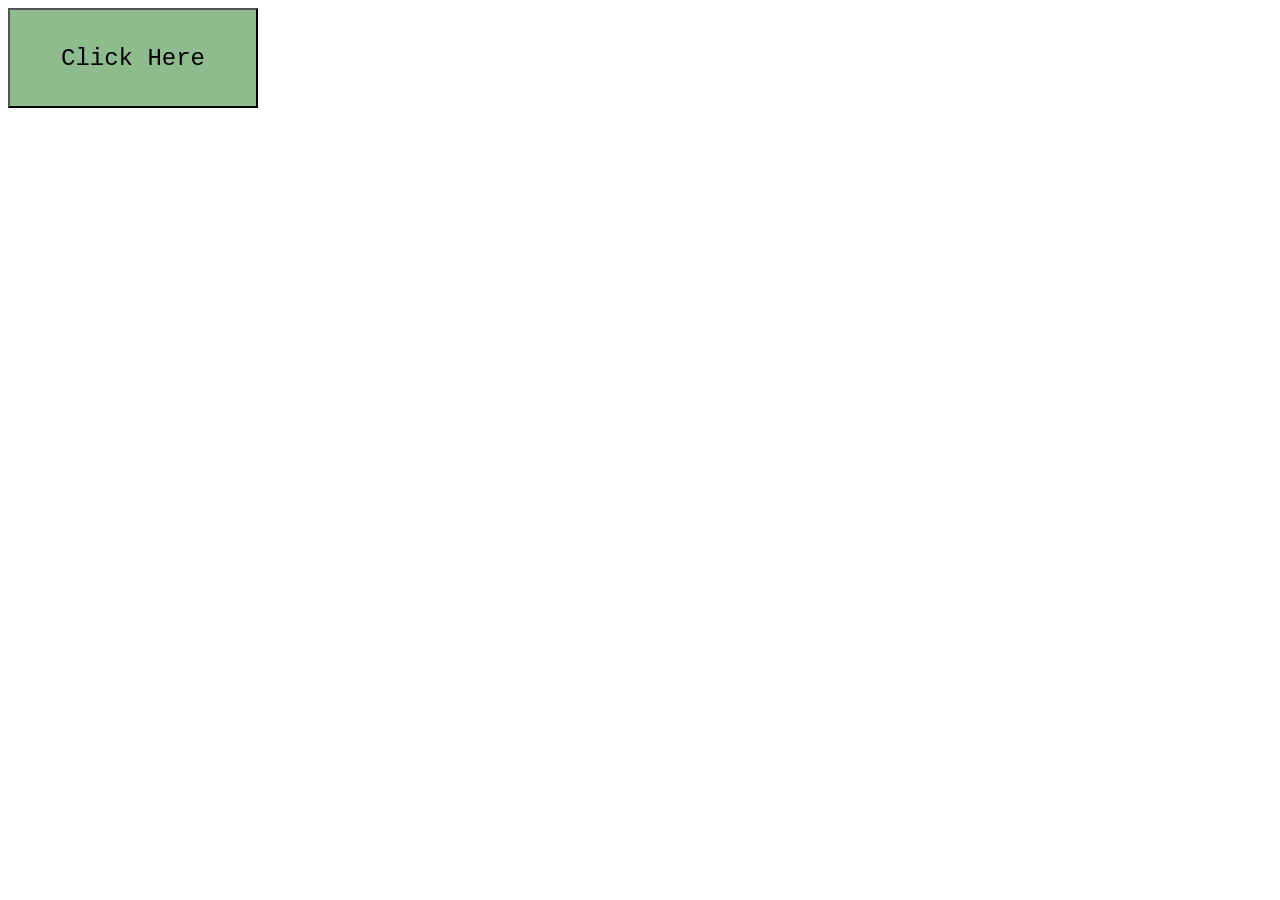
==== index.html @ 8b76b132 "Created index.html" ====
<!DOCTYPE html>
<html lang="en">
  <head>
    <title>Hover</title>
    <style>
        button {
            width: 250px;
            height: 100px;
            background-color: darkseagreen;
            font-family: 'Courier New', Courier, monospace;
            font-size: 24px
        }
        button:hover {
            background-color: chartreuse;
        }
    </style>
  </head>
  <body>
      <button>Click Here</button>
  </body>
</html>
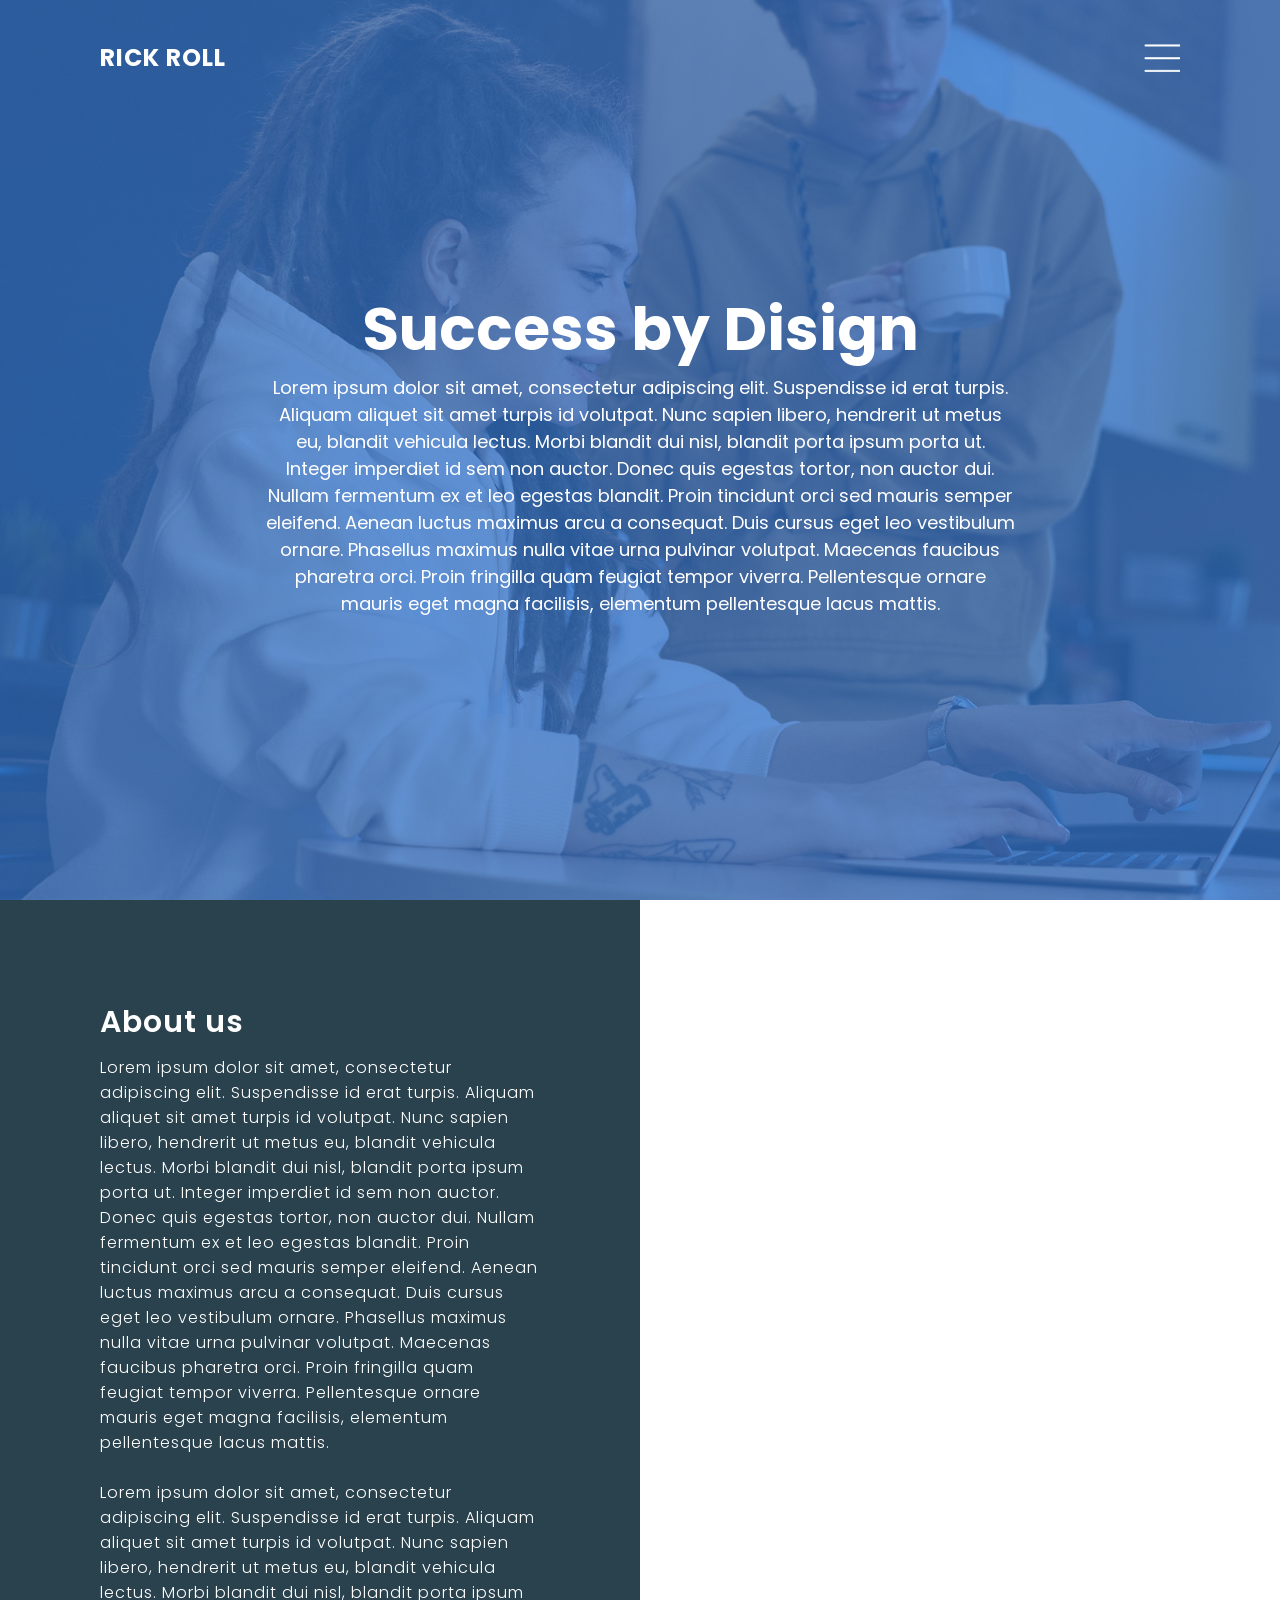
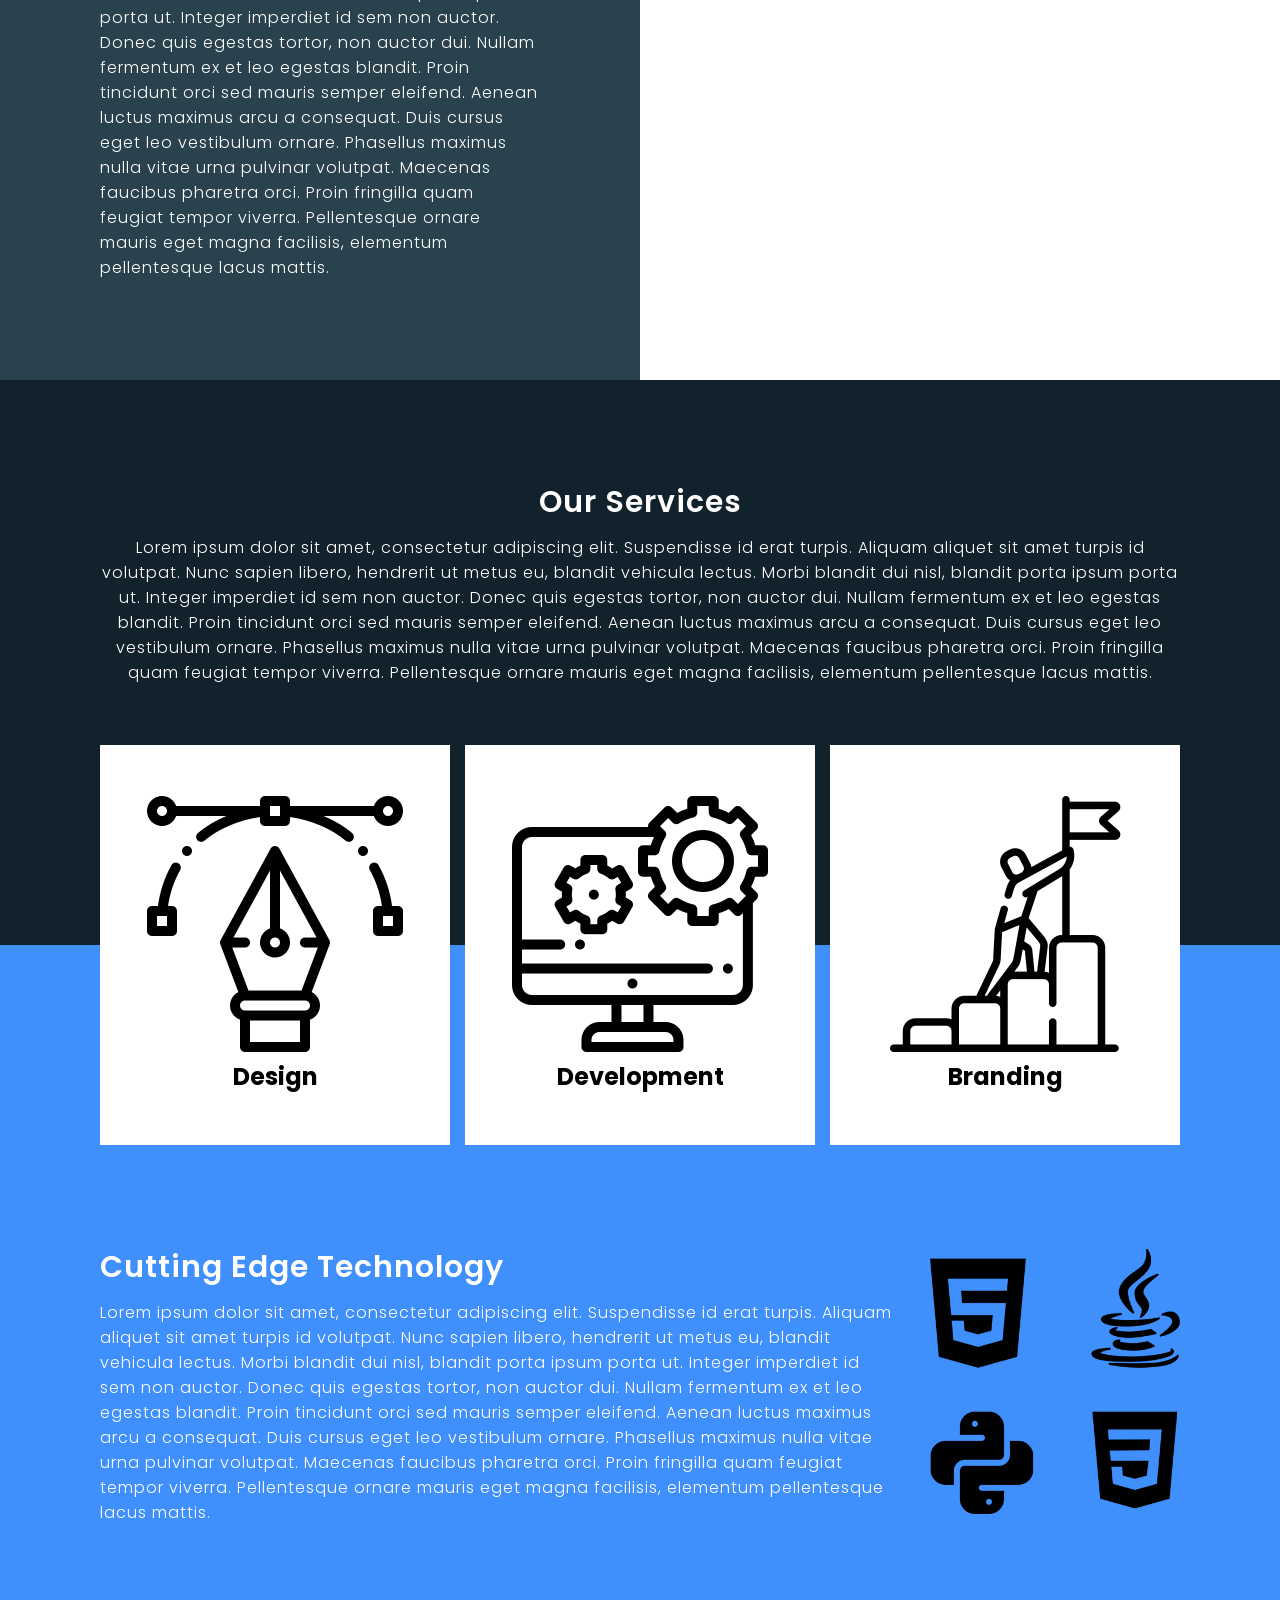
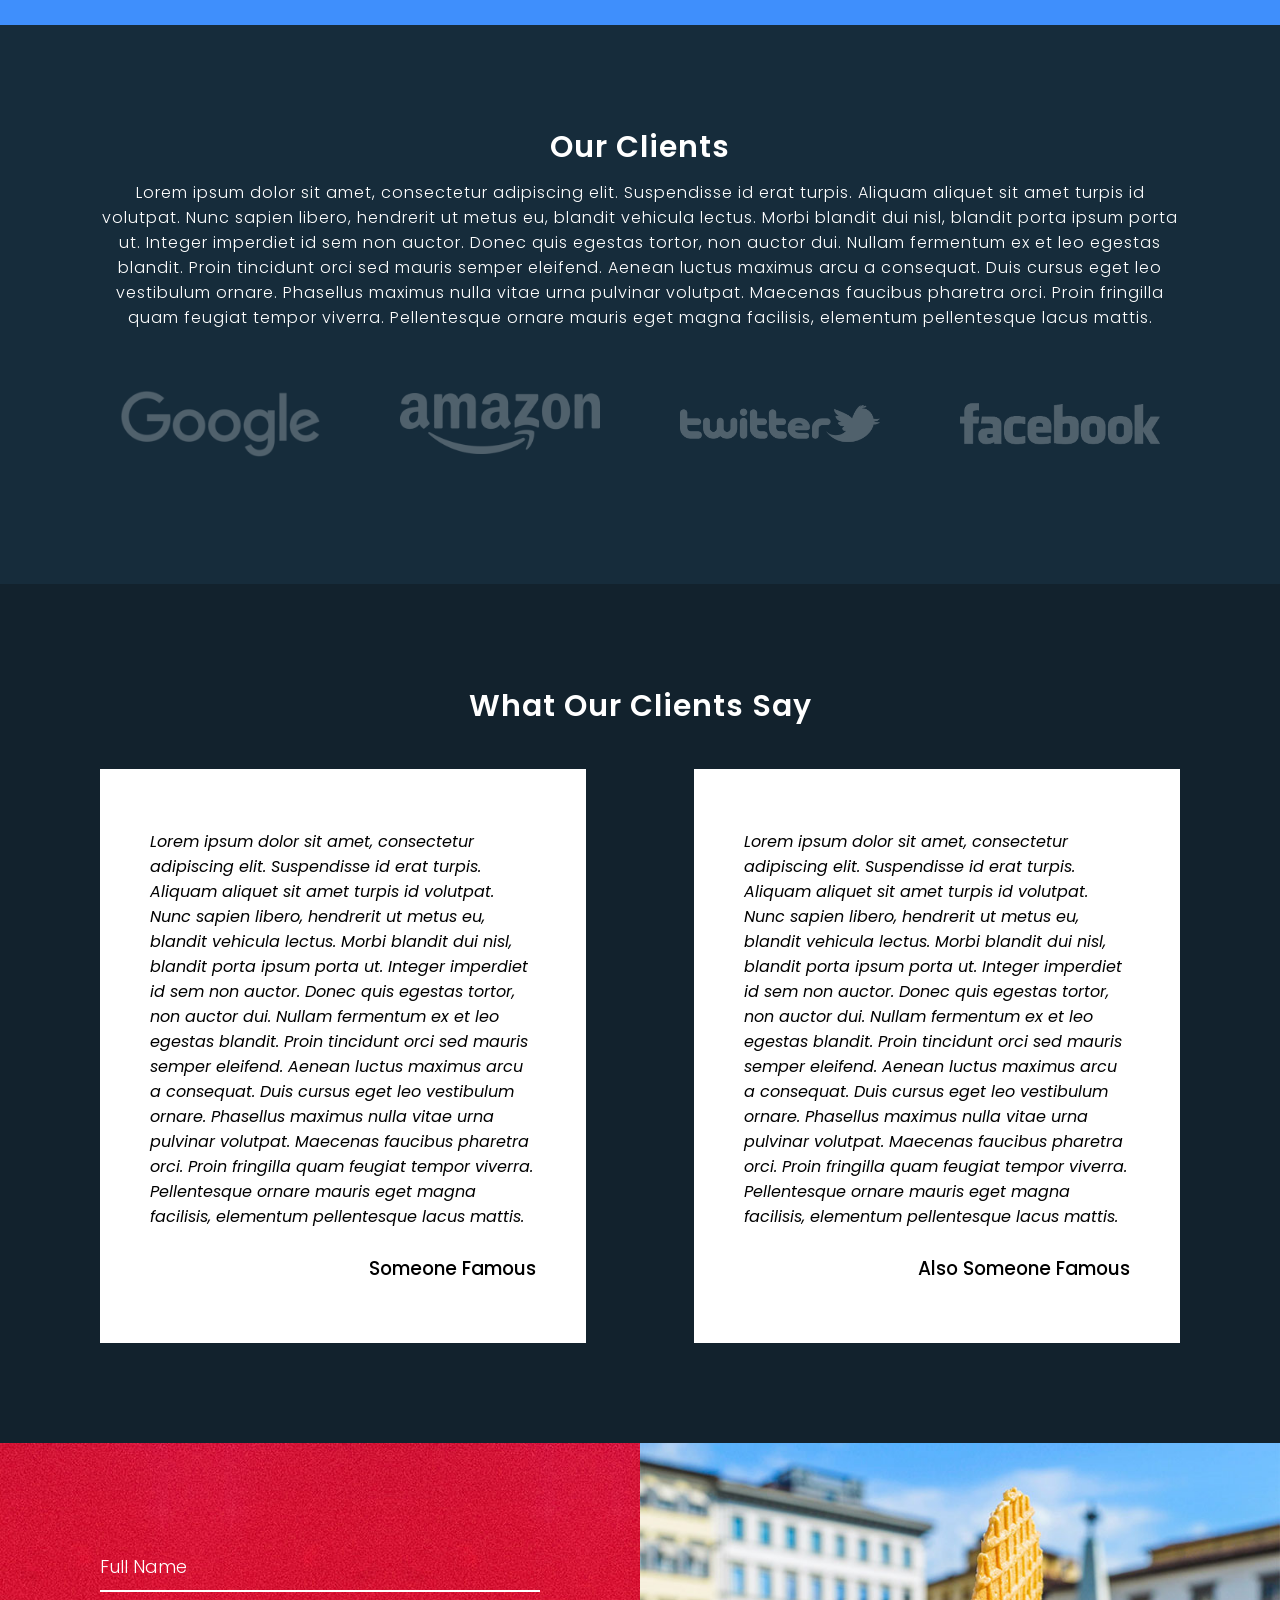
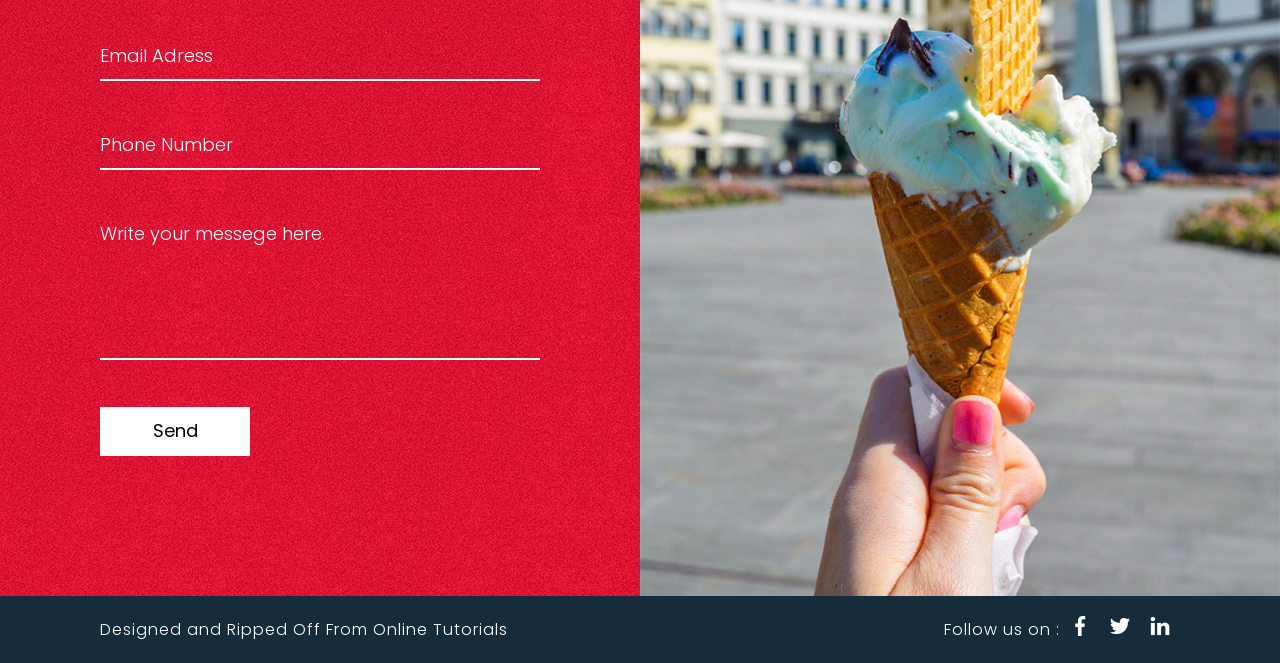
==== commit c6716eaa: "Made index the webpage" ====
--- a/index.html
+++ b/index.html
@@ -1,21 +1,282 @@
 <!DOCTYPE html>
 <html lang="en">
   <head>
-    <title>Hover</title>
-    <style>
-        button {
-            width: 250px;
-            height: 100px;
-            background-color: darkseagreen;
-            font-family: 'Courier New', Courier, monospace;
-            font-size: 24px
-        }
-        button:hover {
-            background-color: chartreuse;
-        }
-    </style>
+    <meta name="viewport" content="width=device-width, initial-scale=1.0" />
+    <meta charset="UTF-8" />
+    <title>Responsive Website Design</title>
+    <link rel="stylesheet" href="styles.css" />
   </head>
   <body>
-      <button>Click Here</button>
+    <!-- Banner -->
+    <div class="banner">
+      <header>
+        <a
+          href="https://www.youtube.com/watch?v=dQw4w9WgXcQ"
+          target="_blank"
+          rel="noopener noreferrer"
+          class="logo"
+          >Rick Roll</a
+        >
+        <div class="toggle"></div>
+      </header>
+      <img src="assets/bg.jpg" />
+      <div class="content">
+        <h2>Success by Disign</h2>
+        <p>
+          Lorem ipsum dolor sit amet, consectetur adipiscing elit. Suspendisse
+          id erat turpis. Aliquam aliquet sit amet turpis id volutpat. Nunc
+          sapien libero, hendrerit ut metus eu, blandit vehicula lectus. Morbi
+          blandit dui nisl, blandit porta ipsum porta ut. Integer imperdiet id
+          sem non auctor. Donec quis egestas tortor, non auctor dui. Nullam
+          fermentum ex et leo egestas blandit. Proin tincidunt orci sed mauris
+          semper eleifend. Aenean luctus maximus arcu a consequat. Duis cursus
+          eget leo vestibulum ornare. Phasellus maximus nulla vitae urna
+          pulvinar volutpat. Maecenas faucibus pharetra orci. Proin fringilla
+          quam feugiat tempor viverra. Pellentesque ornare mauris eget magna
+          facilisis, elementum pellentesque lacus mattis.
+        </p>
+      </div>
+    </div>
+    <!-- About -->
+    <section class="about">
+      <div class="contentBx">
+        <h2 class="heading">About us</h2>
+        <p class="text">
+          Lorem ipsum dolor sit amet, consectetur adipiscing elit. Suspendisse
+          id erat turpis. Aliquam aliquet sit amet turpis id volutpat. Nunc
+          sapien libero, hendrerit ut metus eu, blandit vehicula lectus. Morbi
+          blandit dui nisl, blandit porta ipsum porta ut. Integer imperdiet id
+          sem non auctor. Donec quis egestas tortor, non auctor dui. Nullam
+          fermentum ex et leo egestas blandit. Proin tincidunt orci sed mauris
+          semper eleifend. Aenean luctus maximus arcu a consequat. Duis cursus
+          eget leo vestibulum ornare. Phasellus maximus nulla vitae urna
+          pulvinar volutpat. Maecenas faucibus pharetra orci. Proin fringilla
+          quam feugiat tempor viverra. Pellentesque ornare mauris eget magna
+          facilisis, elementum pellentesque lacus mattis.<br /><br />Lorem ipsum
+          dolor sit amet, consectetur adipiscing elit. Suspendisse id erat
+          turpis. Aliquam aliquet sit amet turpis id volutpat. Nunc sapien
+          libero, hendrerit ut metus eu, blandit vehicula lectus. Morbi blandit
+          dui nisl, blandit porta ipsum porta ut. Integer imperdiet id sem non
+          auctor. Donec quis egestas tortor, non auctor dui. Nullam fermentum ex
+          et leo egestas blandit. Proin tincidunt orci sed mauris semper
+          eleifend. Aenean luctus maximus arcu a consequat. Duis cursus eget leo
+          vestibulum ornare. Phasellus maximus nulla vitae urna pulvinar
+          volutpat. Maecenas faucibus pharetra orci. Proin fringilla quam
+          feugiat tempor viverra. Pellentesque ornare mauris eget magna
+          facilisis, elementum pellentesque lacus mattis.
+        </p>
+      </div>
+      <div class="imgBx"></div>
+    </section>
+    <!-- Services -->
+    <section class="services">
+      <h2 class="heading">Our Services</h2>
+      <p class="text">
+        Lorem ipsum dolor sit amet, consectetur adipiscing elit. Suspendisse id
+        erat turpis. Aliquam aliquet sit amet turpis id volutpat. Nunc sapien
+        libero, hendrerit ut metus eu, blandit vehicula lectus. Morbi blandit
+        dui nisl, blandit porta ipsum porta ut. Integer imperdiet id sem non
+        auctor. Donec quis egestas tortor, non auctor dui. Nullam fermentum ex
+        et leo egestas blandit. Proin tincidunt orci sed mauris semper eleifend.
+        Aenean luctus maximus arcu a consequat. Duis cursus eget leo vestibulum
+        ornare. Phasellus maximus nulla vitae urna pulvinar volutpat. Maecenas
+        faucibus pharetra orci. Proin fringilla quam feugiat tempor viverra.
+        Pellentesque ornare mauris eget magna facilisis, elementum pellentesque
+        lacus mattis.
+      </p>
+      <div class="container">
+        <div class="serviceBx">
+          <div>
+            <img src="assets/icon1.png" />
+            <h2>Design</h2>
+          </div>
+        </div>
+        <div class="serviceBx">
+          <div>
+            <img src="assets/icon2.png" />
+            <h2>Development</h2>
+          </div>
+        </div>
+        <div class="serviceBx">
+          <div>
+            <img src="assets/icon3.png" />
+            <h2>Branding</h2>
+          </div>
+        </div>
+      </div>
+    </section>
+    <!-- Tech -->
+    <section class="technology">
+      <div class="contentBx">
+        <h2 class="heading">Cutting Edge Technology</h2>
+        <p class="text">
+          Lorem ipsum dolor sit amet, consectetur adipiscing elit. Suspendisse
+          id erat turpis. Aliquam aliquet sit amet turpis id volutpat. Nunc
+          sapien libero, hendrerit ut metus eu, blandit vehicula lectus. Morbi
+          blandit dui nisl, blandit porta ipsum porta ut. Integer imperdiet id
+          sem non auctor. Donec quis egestas tortor, non auctor dui. Nullam
+          fermentum ex et leo egestas blandit. Proin tincidunt orci sed mauris
+          semper eleifend. Aenean luctus maximus arcu a consequat. Duis cursus
+          eget leo vestibulum ornare. Phasellus maximus nulla vitae urna
+          pulvinar volutpat. Maecenas faucibus pharetra orci. Proin fringilla
+          quam feugiat tempor viverra. Pellentesque ornare mauris eget magna
+          facilisis, elementum pellentesque lacus mattis.
+        </p>
+      </div>
+      <div class="imgBx">
+        <img src="assets/tech.png" />
+      </div>
+    </section>
+    <!-- Client -->
+    <section class="client">
+      <h2 class="heading">Our Clients</h2>
+      <p class="text">
+        Lorem ipsum dolor sit amet, consectetur adipiscing elit. Suspendisse id
+        erat turpis. Aliquam aliquet sit amet turpis id volutpat. Nunc sapien
+        libero, hendrerit ut metus eu, blandit vehicula lectus. Morbi blandit
+        dui nisl, blandit porta ipsum porta ut. Integer imperdiet id sem non
+        auctor. Donec quis egestas tortor, non auctor dui. Nullam fermentum ex
+        et leo egestas blandit. Proin tincidunt orci sed mauris semper eleifend.
+        Aenean luctus maximus arcu a consequat. Duis cursus eget leo vestibulum
+        ornare. Phasellus maximus nulla vitae urna pulvinar volutpat. Maecenas
+        faucibus pharetra orci. Proin fringilla quam feugiat tempor viverra.
+        Pellentesque ornare mauris eget magna facilisis, elementum pellentesque
+        lacus mattis.
+      </p>
+      <div class="imgBx">
+        <a
+          href="https://www.google.com/"
+          target="_blank"
+          rel="noopener noreferrer"
+        >
+          <img src="assets/brand1.png" alt="" />
+        </a>
+        <a
+          href="https://www.amazon.com/"
+          target="_blank"
+          rel="noopener noreferrer"
+        >
+          <img src="assets/brand2.png" alt="" />
+        </a>
+        <a
+          href="https://www.twitter.com/"
+          target="_blank"
+          rel="noopener noreferrer"
+        >
+          <img src="assets/brand3.png" alt="" />
+        </a>
+        <a
+          href="https://www.facebook.com/"
+          target="_blank"
+          rel="noopener noreferrer"
+        >
+          <img src="assets/brand4.png" alt="" />
+        </a>
+      </div>
+    </section>
+    <!-- Testimonials -->
+    <section class="testimonials">
+      <h2 class="heading">What Our Clients Say</h2>
+      <div class="container">
+        <div class="contentBx">
+          <div>
+            <p>
+              Lorem ipsum dolor sit amet, consectetur adipiscing elit.
+              Suspendisse id erat turpis. Aliquam aliquet sit amet turpis id
+              volutpat. Nunc sapien libero, hendrerit ut metus eu, blandit
+              vehicula lectus. Morbi blandit dui nisl, blandit porta ipsum porta
+              ut. Integer imperdiet id sem non auctor. Donec quis egestas
+              tortor, non auctor dui. Nullam fermentum ex et leo egestas
+              blandit. Proin tincidunt orci sed mauris semper eleifend. Aenean
+              luctus maximus arcu a consequat. Duis cursus eget leo vestibulum
+              ornare. Phasellus maximus nulla vitae urna pulvinar volutpat.
+              Maecenas faucibus pharetra orci. Proin fringilla quam feugiat
+              tempor viverra. Pellentesque ornare mauris eget magna facilisis,
+              elementum pellentesque lacus mattis.
+            </p>
+            <br />
+            <h3>Someone Famous</h3>
+          </div>
+        </div>
+        <div class="contentBx">
+          <div>
+            <p>
+              Lorem ipsum dolor sit amet, consectetur adipiscing elit.
+              Suspendisse id erat turpis. Aliquam aliquet sit amet turpis id
+              volutpat. Nunc sapien libero, hendrerit ut metus eu, blandit
+              vehicula lectus. Morbi blandit dui nisl, blandit porta ipsum porta
+              ut. Integer imperdiet id sem non auctor. Donec quis egestas
+              tortor, non auctor dui. Nullam fermentum ex et leo egestas
+              blandit. Proin tincidunt orci sed mauris semper eleifend. Aenean
+              luctus maximus arcu a consequat. Duis cursus eget leo vestibulum
+              ornare. Phasellus maximus nulla vitae urna pulvinar volutpat.
+              Maecenas faucibus pharetra orci. Proin fringilla quam feugiat
+              tempor viverra. Pellentesque ornare mauris eget magna facilisis,
+              elementum pellentesque lacus mattis.
+            </p>
+            <br />
+            <h3>Also Someone Famous</h3>
+          </div>
+        </div>
+      </div>
+    </section>
+    <!-- Contact -->
+    <section class="about">
+      <div class="contentBx redbg">
+        <div class="form">
+          <div class="inputBx">
+            <input type="text" name="name" placeholder="Full Name" />
+          </div>
+          <div class="inputBx">
+            <input type="text" name="email" placeholder="Email Adress" />
+          </div>
+          <div class="inputBx">
+            <input type="text" name="number" placeholder="Phone Number" />
+          </div>
+          <div class="inputBx">
+            <textarea
+              placeholder="Write your messege here."
+              maxlength="300"
+            ></textarea>
+          </div>
+          <div class="inputBx">
+            <input type="submit" name="send" value="Send" />
+          </div>
+        </div>
+      </div>
+      <div class="imgBx2"></div>
+    </section>
+    <!-- Footer -->
+    <section class="footer">
+      <p class="text">Designed and Ripped Off From Online Tutorials</p>
+      <ul>
+        <p class="text">Follow us on :</p>
+        <li>
+          <a
+            href="https://www.facebook.com/"
+            target="_blank"
+            rel="noopener noreferrer"
+            ><img src="assets/facebook.png" alt=""
+          /></a>
+        </li>
+        <li>
+          <a
+            href="https://www.twitter.com/"
+            target="_blank"
+            rel="noopener noreferrer"
+            ><img src="assets/twitter.png" alt=""
+          /></a>
+        </li>
+        <li>
+          <a
+            href="https://www.linkedin.com/"
+            target="_blank"
+            rel="noopener noreferrer"
+            ><img src="assets/linkedin.png" alt=""
+          /></a>
+        </li>
+      </ul>
+    </section>
   </body>
 </html>
+<!-- Totaling 638 lines of code -->
--- a/styles.css
+++ b/styles.css
@@ -0,0 +1,357 @@
+@import url("https://fonts.googleapis.com/css2?family=Poppins");
+* {
+  margin: 0;
+  padding: 0;
+  box-sizing: border-box;
+  font-family: "Poppins", sans-serif;
+}
+.banner {
+  position: relative;
+  width: 100%;
+  height: 100vh;
+  background: #3475ca;
+  display: flex;
+  justify-content: center;
+  align-items: center;
+}
+.banner img {
+  position: absolute;
+  top: 0;
+  left: 0;
+  width: 100%;
+  height: 100%;
+  object-fit: cover;
+  opacity: 0.25;
+}
+.banner .content {
+  position: relative;
+  max-width: 750px;
+  text-align: center;
+}
+.banner .content h2 {
+  color: #fff;
+  font-size: 60px;
+}
+.banner .content p {
+  color: #fff;
+  font-size: 18px;
+}
+.banner header {
+  position: absolute;
+  top: 0;
+  left: 0;
+  width: 100%;
+  padding: 40px 100px;
+  display: flex;
+  justify-content: space-between;
+  align-items: center;
+  z-index: 10000;
+}
+.banner header .logo {
+  color: #fff;
+  text-decoration: none;
+  font-size: 24px;
+  text-transform: uppercase;
+  font-weight: 700;
+  letter-spacing: 1px;
+}
+.banner header .toggle {
+  position: relative;
+  width: 36px;
+  height: 28px;
+  background: url(assets/toggle.png);
+  background-size: cover;
+  cursor: pointer;
+}
+.about {
+  position: relative;
+  width: 100%;
+  display: flex;
+}
+.about .contentBx {
+  background: #2a424e;
+  padding: 100px;
+  width: 50%;
+}
+.heading {
+  color: #fff;
+  font-size: 30px;
+  font-weight: 600;
+  letter-spacing: 1px;
+  margin-bottom: 10px;
+}
+.text {
+  color: #fff;
+  font-size: 16px;
+  font-weight: 300;
+  letter-spacing: 1px;
+}
+.about .imgBx {
+  background: url(assets/window.jpg);
+  width: 50%;
+  background-size: cover;
+  background-position: center;
+}
+.services {
+  background: #12222d;
+  padding: 100px;
+  text-align: center;
+}
+.services .container {
+  width: 100%;
+  display: flex;
+  justify-content: space-between;
+  align-items: center;
+  flex-wrap: wrap;
+  margin-top: 60px;
+}
+.services .container .serviceBx {
+  position: relative;
+  background: #fff;
+  width: 350px;
+  height: 400px;
+  display: flex;
+  justify-content: center;
+  align-items: center;
+}
+/* .services .container .serviceBx img {
+  max-width: 100px;
+}
+.services .container .serviceBx h2 {
+  font-weight: 500;
+  font-size: 20px;
+  letter-spacing: 1px;
+} */
+.technology {
+  background: #3f8ffc;
+  width: 100%;
+  padding: 100px;
+  padding-top: 300px;
+  margin-top: -300px;
+  display: flex;
+  justify-content: space-between;
+  align-items: center;
+}
+.technology .contentBx {
+  max-width: 800px;
+}
+.technology .imgBx {
+  max-width: 250px;
+}
+.technology .imgBx img {
+  max-width: 100%;
+}
+.client {
+  background: #162c3b;
+  padding: 100px;
+  text-align: center;
+}
+.client .imgBx {
+  display: flex;
+  justify-content: space-between;
+  align-items: center;
+  flex-wrap: wrap;
+  margin-top: 40px;
+}
+.client .imgBx img {
+  max-width: 200px;
+  margin: 20px;
+  opacity: 0.25;
+  cursor: pointer;
+}
+.client .imgBx img:hover {
+  opacity: 1;
+}
+.testimonials {
+  position: relative;
+  padding: 100px;
+  background: #12222d;
+  text-align: center;
+}
+.testimonials .container {
+  display: flex;
+  justify-content: space-between;
+  align-items: center;
+  margin-top: 40px;
+  flex-wrap: wrap;
+}
+.testimonials .container .contentBx {
+  background: #fff;
+  padding: 60px 50px;
+  width: 45%;
+  display: flex;
+  justify-content: center;
+  align-items: center;
+  text-align: left;
+}
+.testimonials .container .contentBx p {
+  font-style: italic;
+}
+.testimonials .container .contentBx h3 {
+  width: 100%;
+  text-align: end;
+  font-weight: 500;
+  color: #000;
+}
+.contact {
+  padding: 100px;
+  background: #162c3b;
+  text-align: center;
+}
+.imgBx2 {
+  background: url(assets/bg2.jpg);
+  background-size: cover;
+  background-position: center;
+  width: 50%;
+}
+.redbg {
+  background: url(assets/red.jpg) !important;
+  background-size: cover;
+  background-position: center;
+}
+.form .inputBx {
+  margin-bottom: 40px;
+}
+.form .inputBx input {
+  width: 100%;
+  background: transparent;
+  box-shadow: none;
+  border: none;
+  outline: none;
+  padding: 10px 0;
+  font-size: 18px;
+  font-weight: 300;
+  color: #fff;
+  border-bottom: #fff solid 2px;
+}
+.form .inputBx input::placeholder {
+  color: #fff;
+}
+textarea {
+  width: 100%;
+  background: transparent;
+  box-shadow: none;
+  border: none;
+  outline: none;
+  padding: 10px 0;
+  font-size: 18px;
+  font-weight: 300;
+  color: #fff;
+  min-height: 150px;
+  resize: none;
+  border-bottom: #fff solid 2px;
+}
+.form .inputBx textarea::placeholder {
+  color: #fff;
+}
+.form .inputBx input[type="submit"] {
+  width: 150px;
+  background: #fff;
+  color: #000;
+  cursor: pointer;
+  font-weight: 400;
+}
+.footer {
+  background: #162c3b;
+  padding: 20px 100px;
+  display: flex;
+  justify-content: space-between;
+  align-items: center;
+}
+.footer ul {
+  display: flex;
+  justify-content: center;
+  align-items: center;
+}
+.footer ul li {
+  list-style: none;
+}
+.footer ul li a {
+  text-decoration: none;
+  display: inline-block;
+  margin: 0 10px;
+}
+.footer ul li img {
+  filter: invert(1);
+  max-width: 20px;
+}
+@media (max-width: 1267px) {
+  .banner {
+    padding: 50px;
+  }
+  .banner header {
+    padding: 20px 50px;
+  }
+  .banner .content h2 {
+    font-size: 36px;
+  }
+  .banner .content p {
+    font-size: 18px;
+  }
+  .about {
+    flex-direction: column;
+  }
+  .about .contentBx {
+    width: 100%;
+  }
+  .about .imgBx {
+    width: 100%;
+    padding: 50px;
+    min-height: 400px;
+    text-align: center;
+  }
+  .services {
+    padding: 50px;
+  }
+  .services .container {
+    justify-content: center;
+    margin-top: 20px;
+  }
+  .services .container .serviceBx {
+    margin: 20px;
+    width: 300px;
+    height: 350px;
+  }
+  .technology {
+    padding: 50px;
+    padding-top: 300px;
+    justify-content: center;
+    flex-direction: column;
+  }
+  .technology .imgBx {
+    margin: 40px;
+    max-width: 250px;
+  }
+  .client {
+    padding: 50px;
+  }
+  .client .imgBx {
+    justify-content: center;
+  }
+  .testimonials {
+    padding-top: 50px;
+    padding-bottom: 50px;
+  }
+  .testimonials .container {
+    flex-direction: column;
+  }
+  .testimonials .container .contentBx {
+    padding: 40px 40px;
+    width: auto;
+    margin-bottom: 40px;
+  }
+  .testimonials .container .contentBx:last-child {
+    margin-bottom: 0px;
+  }
+  .contact {
+    padding: 50px;
+  }
+  .footer {
+    padding: 20px 50px;
+    flex-direction: column-reverse;
+    text-align: center;
+  }
+  .footer ul {
+    margin-bottom: 20px;
+  }
+}
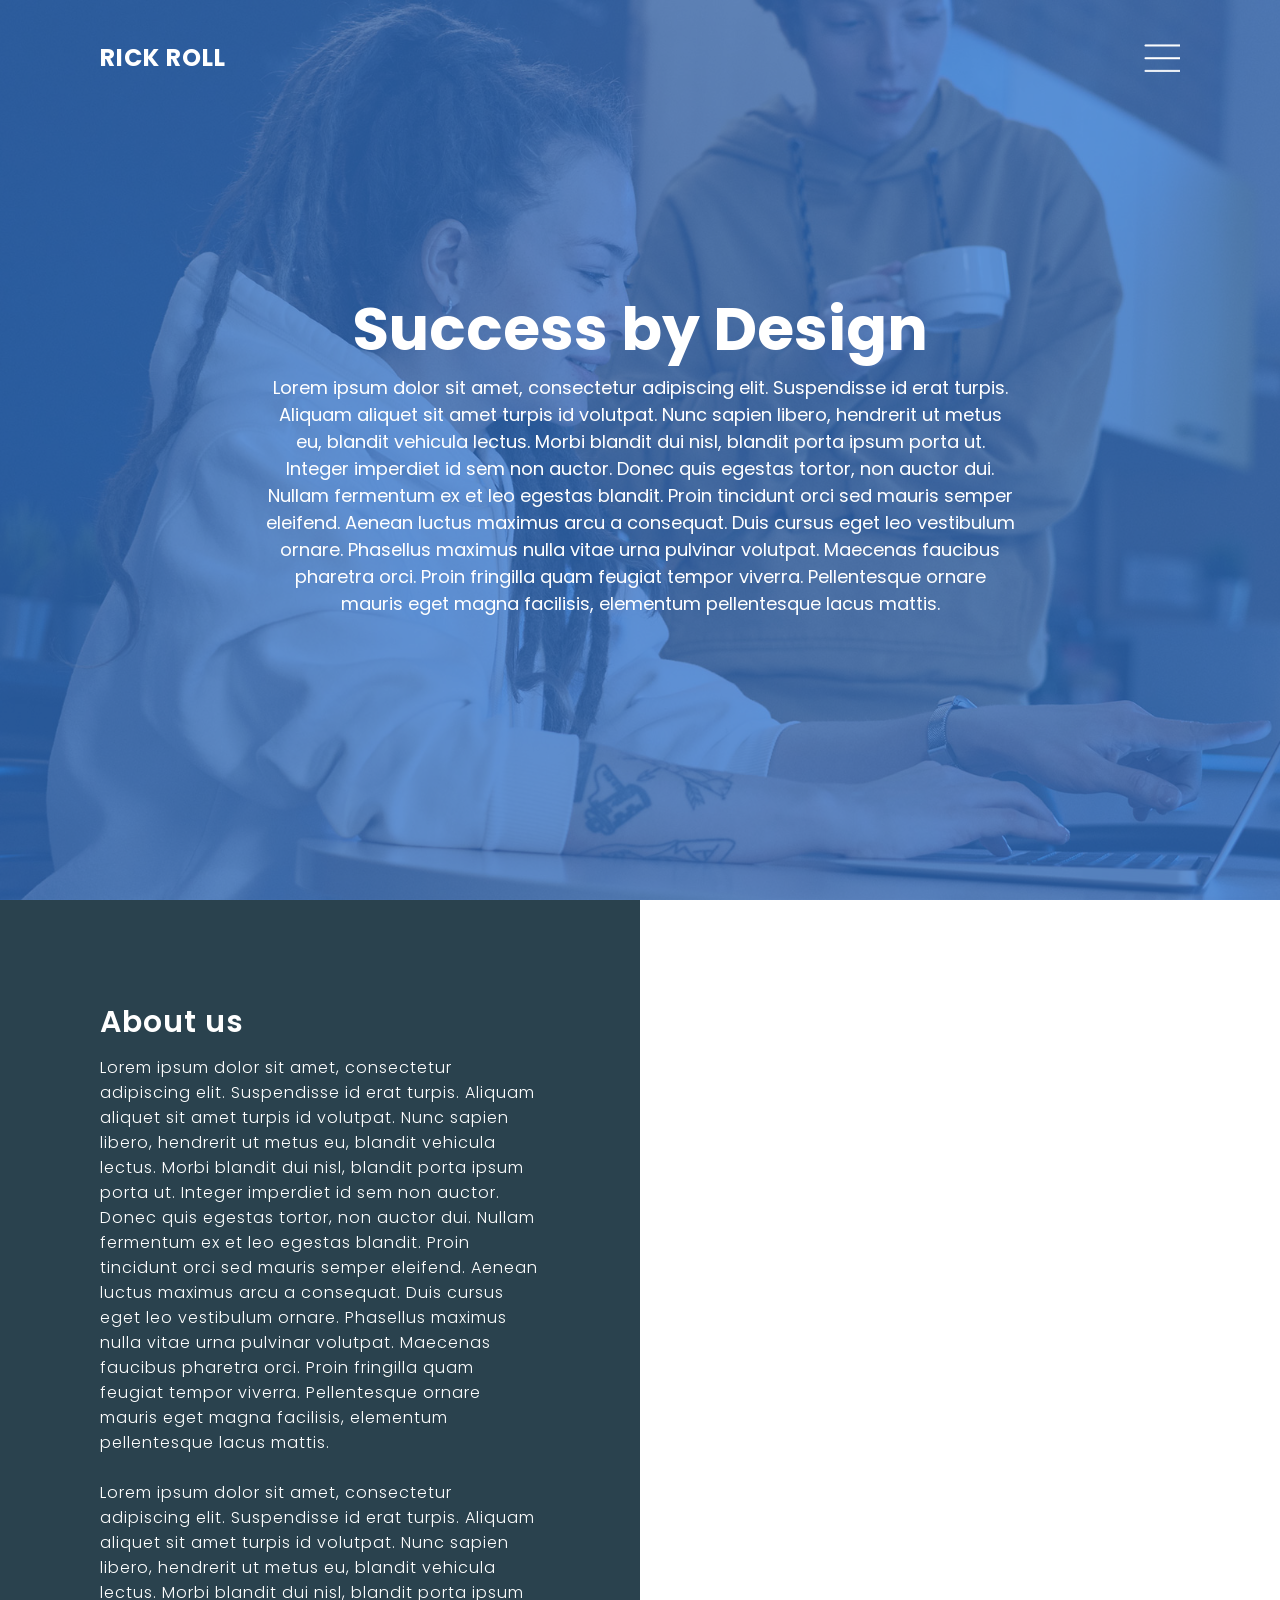
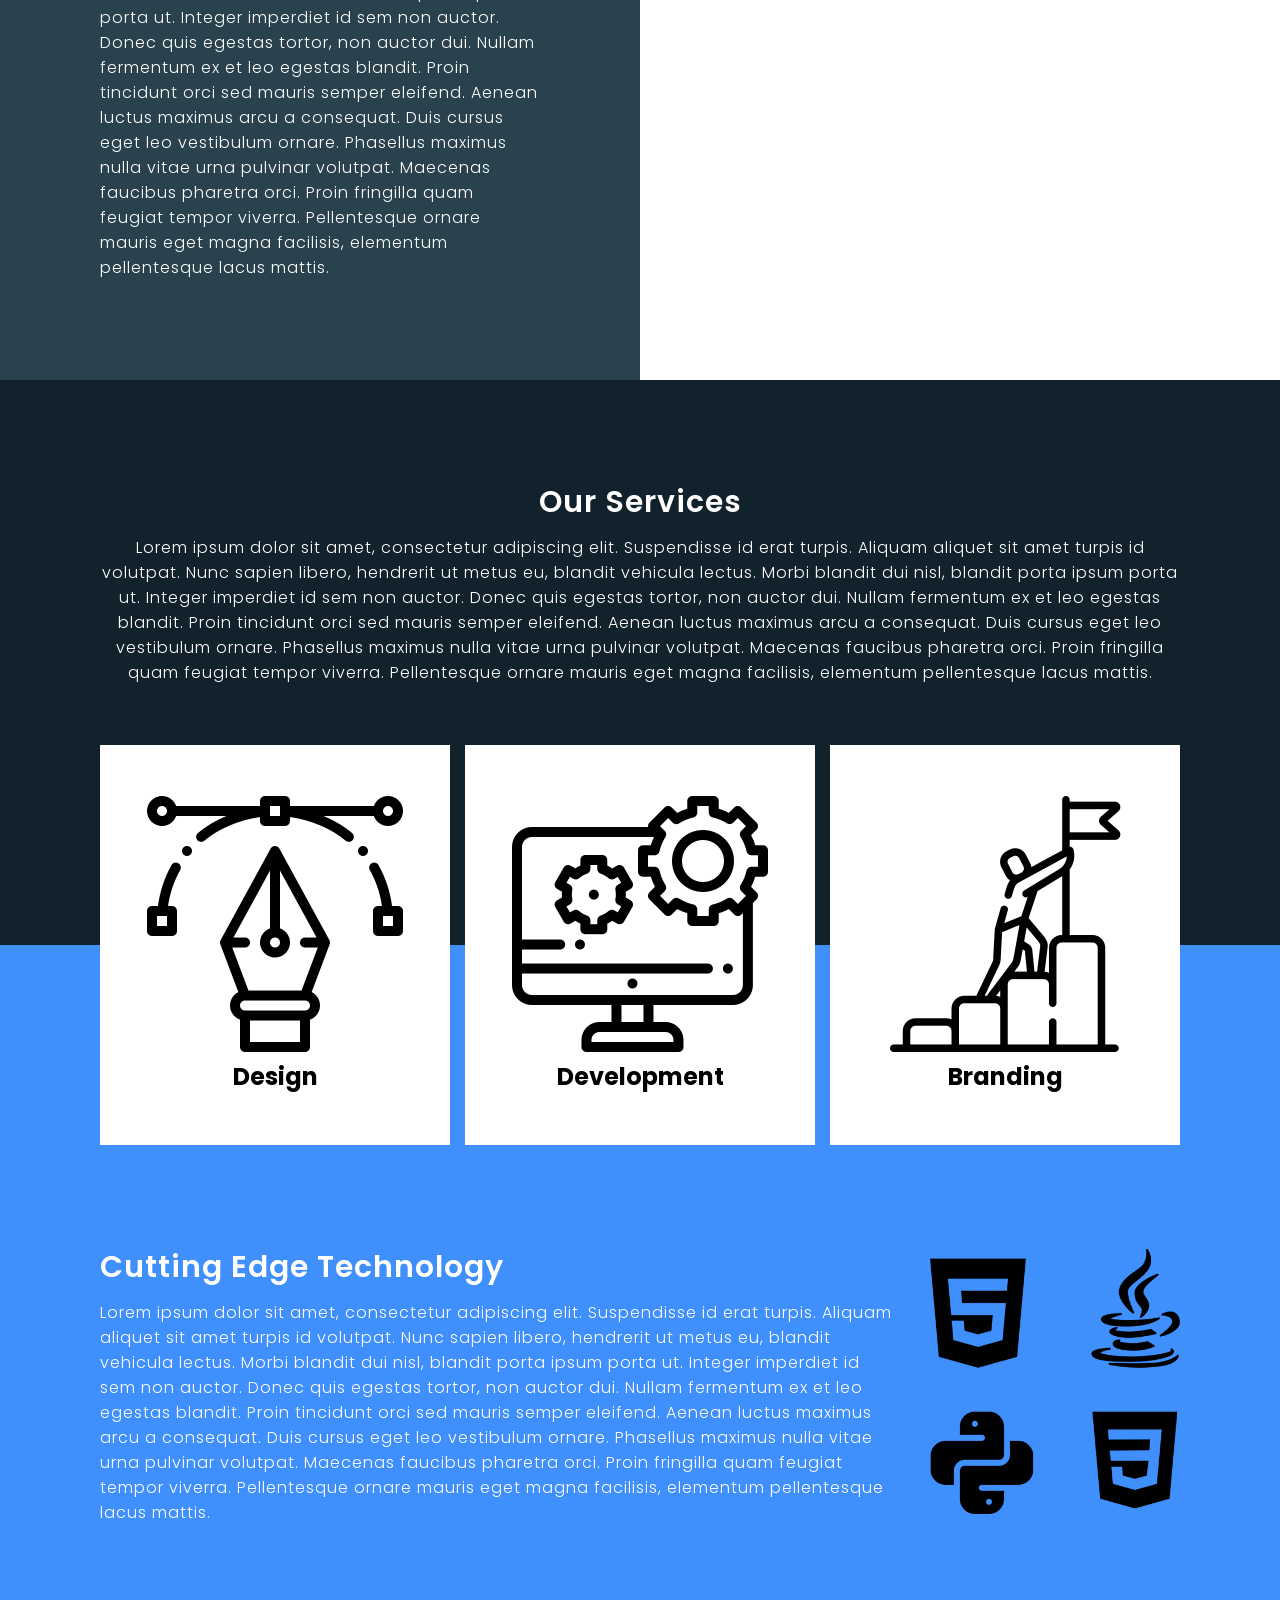
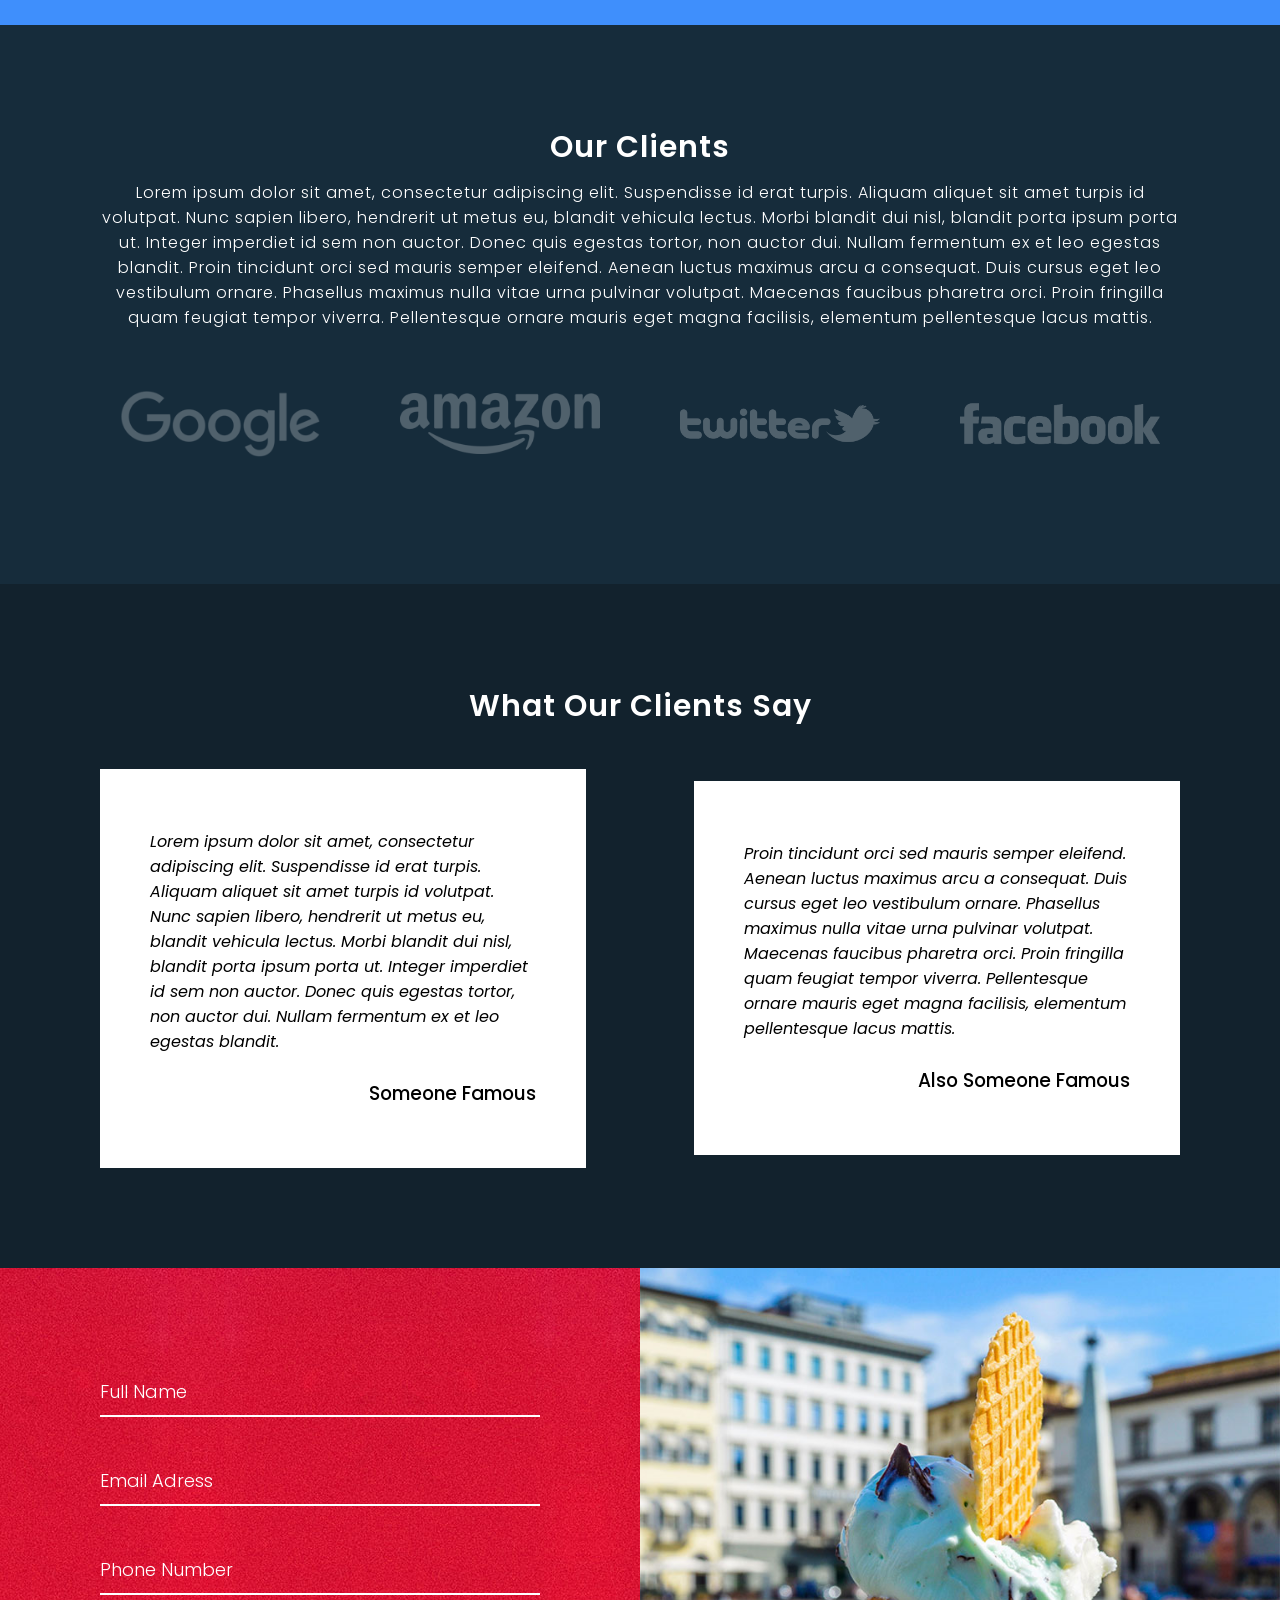
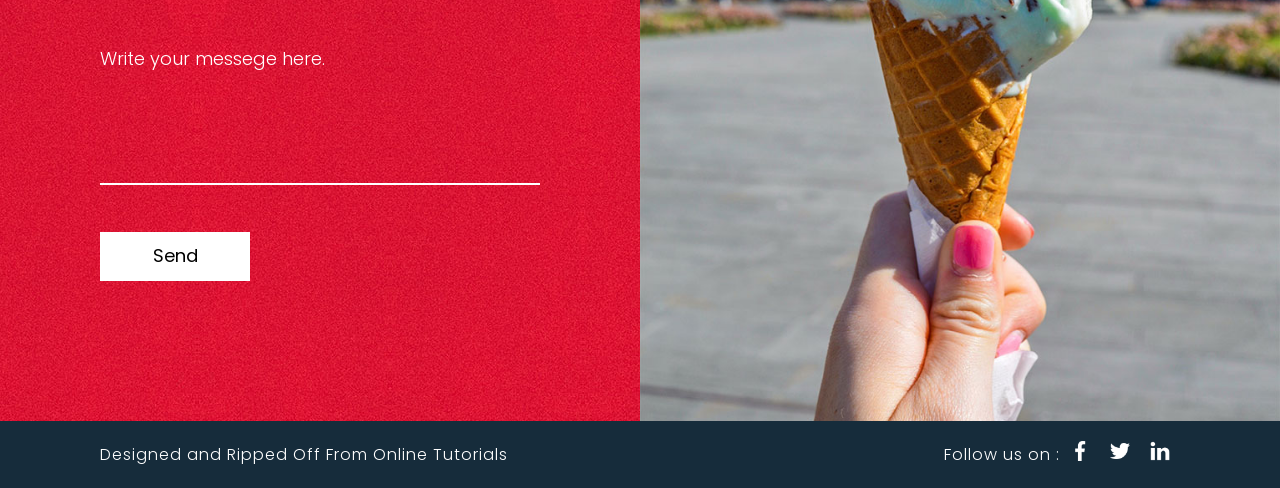
==== commit e9d7fbe0: "Improved use on mobile devices." ====
--- a/index.html
+++ b/index.html
@@ -21,7 +21,7 @@
       </header>
       <img src="assets/bg.jpg" />
       <div class="content">
-        <h2>Success by Disign</h2>
+        <h2>Success by Design</h2>
         <p>
           Lorem ipsum dolor sit amet, consectetur adipiscing elit. Suspendisse
           id erat turpis. Aliquam aliquet sit amet turpis id volutpat. Nunc
@@ -187,12 +187,7 @@
               vehicula lectus. Morbi blandit dui nisl, blandit porta ipsum porta
               ut. Integer imperdiet id sem non auctor. Donec quis egestas
               tortor, non auctor dui. Nullam fermentum ex et leo egestas
-              blandit. Proin tincidunt orci sed mauris semper eleifend. Aenean
-              luctus maximus arcu a consequat. Duis cursus eget leo vestibulum
-              ornare. Phasellus maximus nulla vitae urna pulvinar volutpat.
-              Maecenas faucibus pharetra orci. Proin fringilla quam feugiat
-              tempor viverra. Pellentesque ornare mauris eget magna facilisis,
-              elementum pellentesque lacus mattis.
+              blandit.
             </p>
             <br />
             <h3>Someone Famous</h3>
@@ -201,17 +196,11 @@
         <div class="contentBx">
           <div>
             <p>
-              Lorem ipsum dolor sit amet, consectetur adipiscing elit.
-              Suspendisse id erat turpis. Aliquam aliquet sit amet turpis id
-              volutpat. Nunc sapien libero, hendrerit ut metus eu, blandit
-              vehicula lectus. Morbi blandit dui nisl, blandit porta ipsum porta
-              ut. Integer imperdiet id sem non auctor. Donec quis egestas
-              tortor, non auctor dui. Nullam fermentum ex et leo egestas
-              blandit. Proin tincidunt orci sed mauris semper eleifend. Aenean
-              luctus maximus arcu a consequat. Duis cursus eget leo vestibulum
-              ornare. Phasellus maximus nulla vitae urna pulvinar volutpat.
-              Maecenas faucibus pharetra orci. Proin fringilla quam feugiat
-              tempor viverra. Pellentesque ornare mauris eget magna facilisis,
+              Proin tincidunt orci sed mauris semper eleifend. Aenean luctus
+              maximus arcu a consequat. Duis cursus eget leo vestibulum ornare.
+              Phasellus maximus nulla vitae urna pulvinar volutpat. Maecenas
+              faucibus pharetra orci. Proin fringilla quam feugiat tempor
+              viverra. Pellentesque ornare mauris eget magna facilisis,
               elementum pellentesque lacus mattis.
             </p>
             <br />
@@ -279,4 +268,4 @@
     </section>
   </body>
 </html>
-<!-- Totaling 638 lines of code -->+<!-- Totaling 638 lines of code -->
--- a/styles.css
+++ b/styles.css
@@ -278,15 +278,24 @@
 @media (max-width: 1267px) {
   .banner {
     padding: 50px;
+    height: 110%;
   }
   .banner header {
     padding: 20px 50px;
   }
+  .banner header .logo {
+    font-size: 20px;
+  }
+  .banner header .toggle {
+    width: 25px;
+    height: 20px;
+  }
   .banner .content h2 {
     font-size: 36px;
   }
   .banner .content p {
     font-size: 18px;
+    margin-bottom: 20px;
   }
   .about {
     flex-direction: column;
@@ -337,7 +346,8 @@
   }
   .testimonials .container .contentBx {
     padding: 40px 40px;
-    width: auto;
+    width: 170%;
+    transform: translateX(-65px);
     margin-bottom: 40px;
   }
   .testimonials .container .contentBx:last-child {
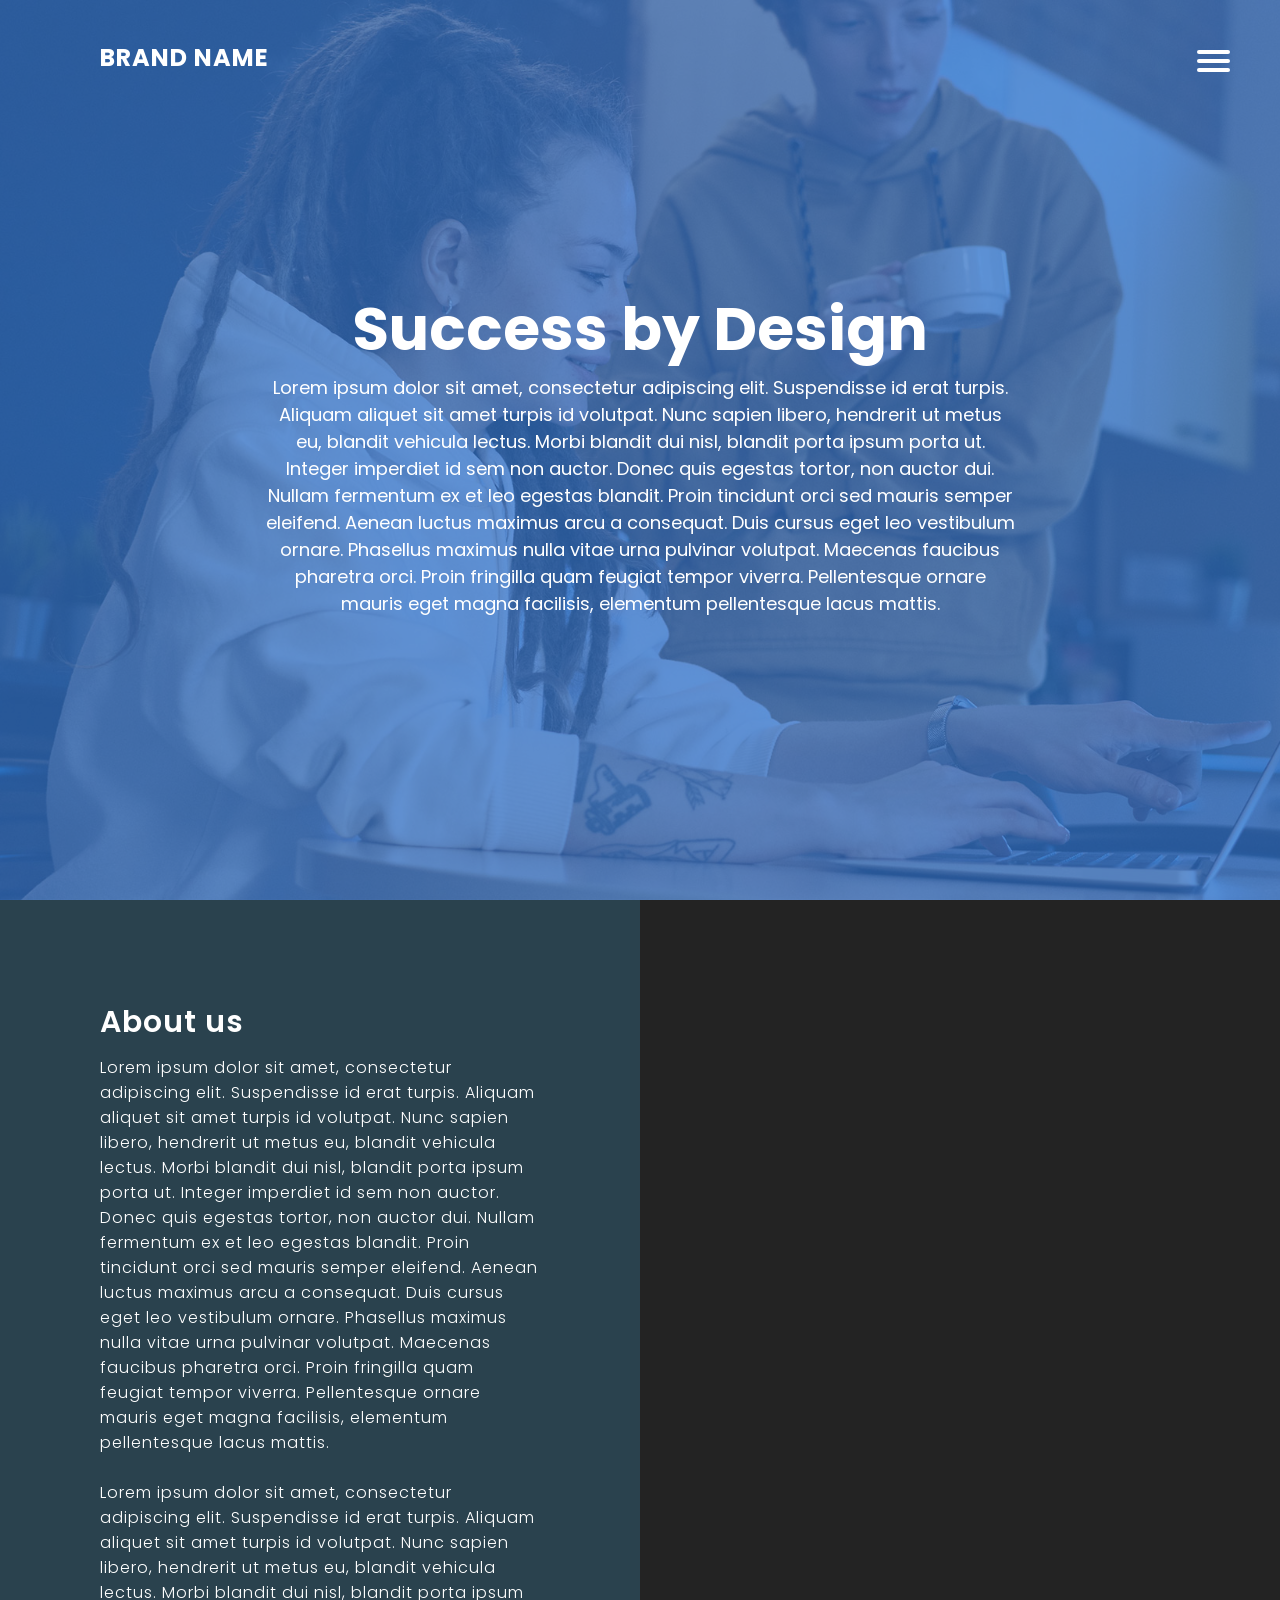
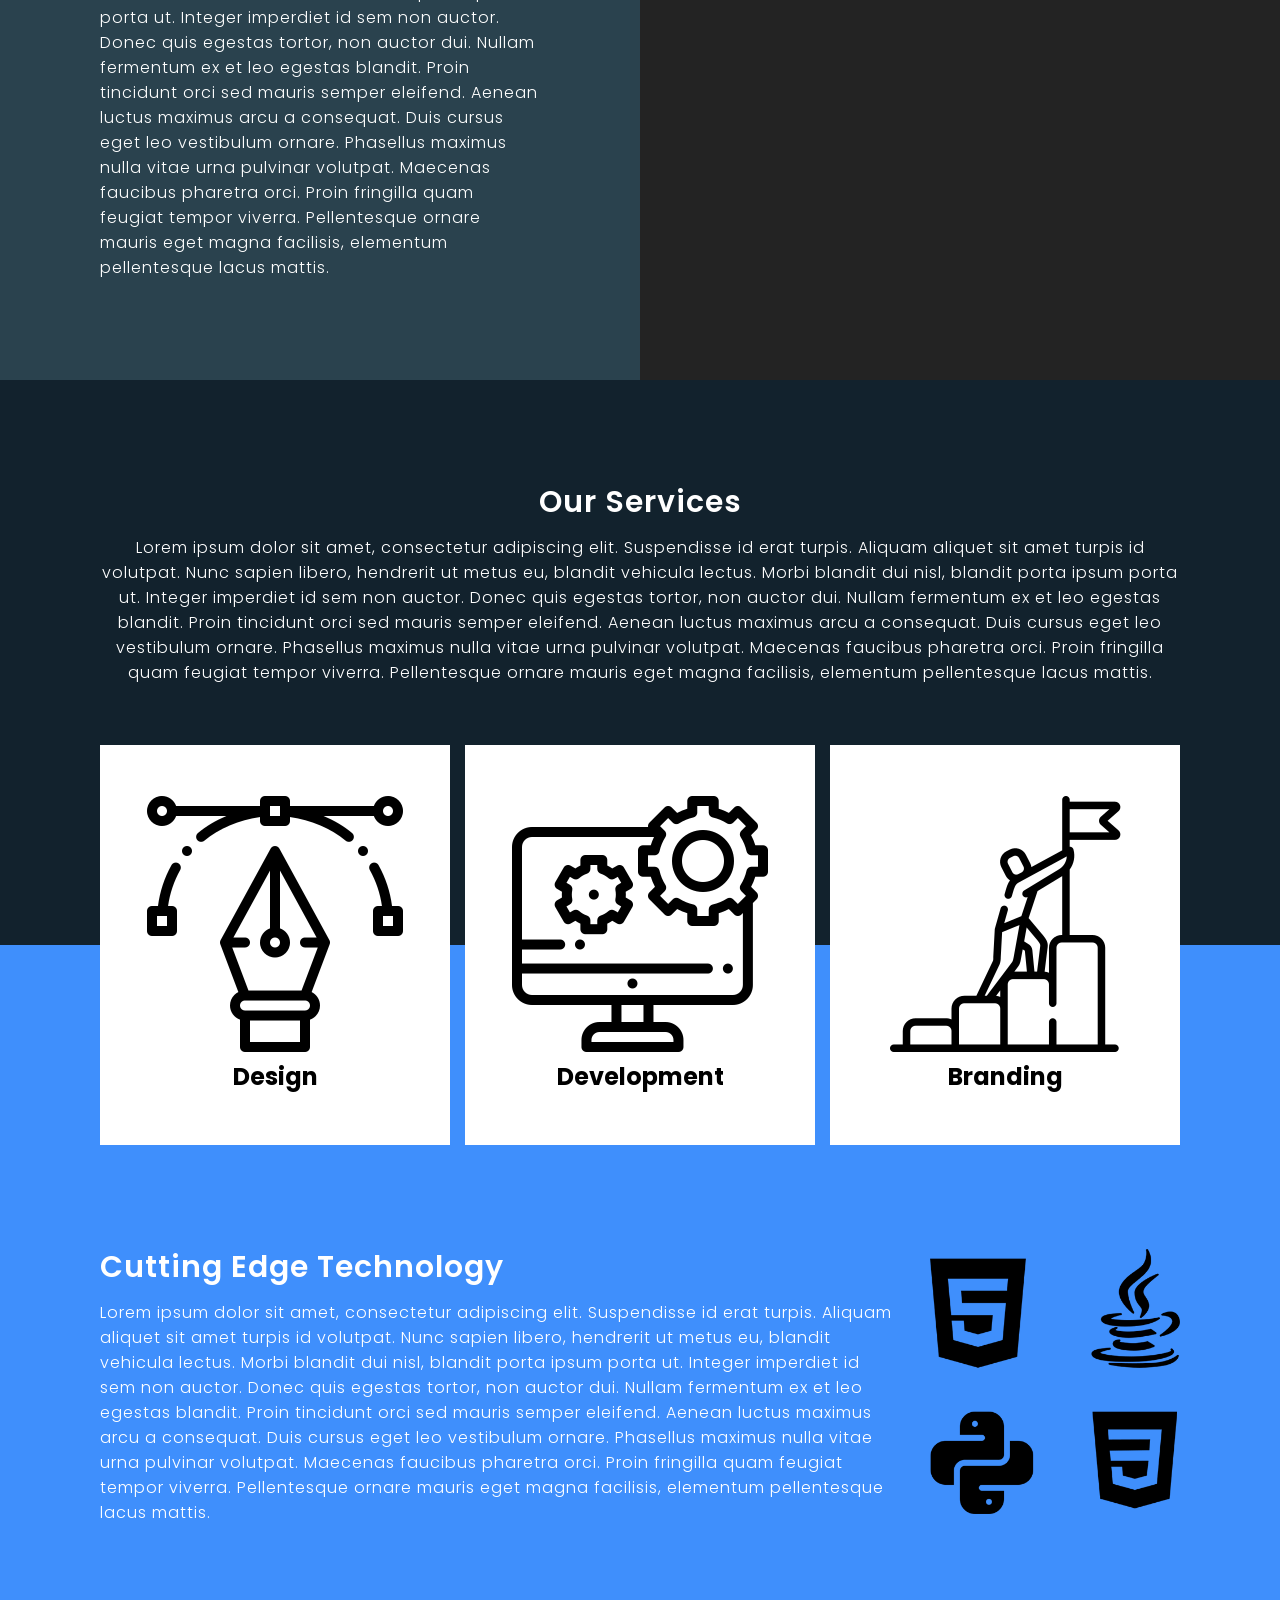
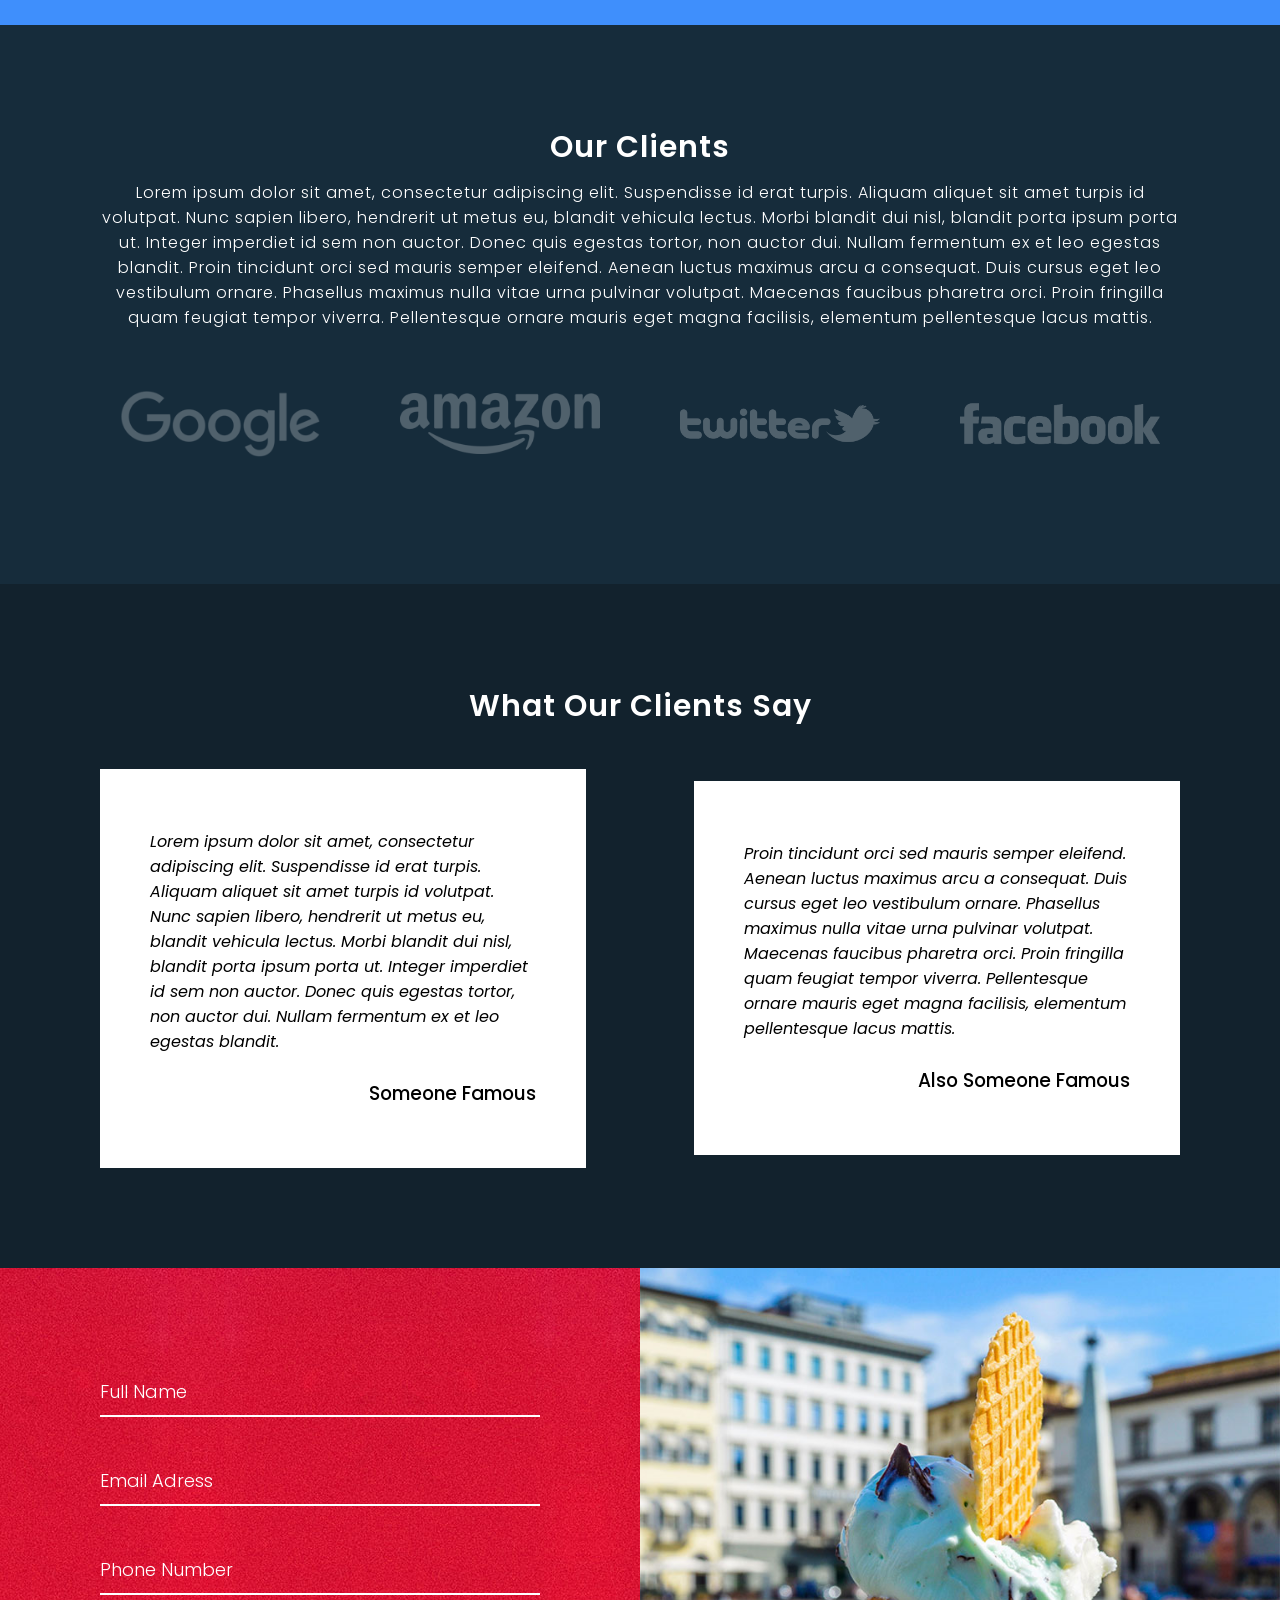
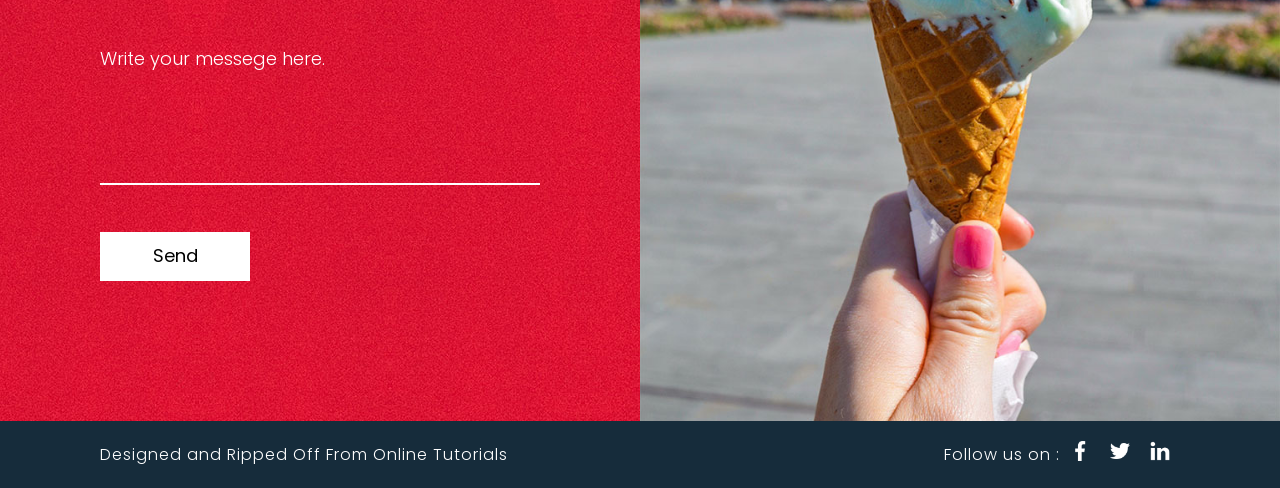
==== commit 4c93cd20: "Fixed Hamburger Menu" ====
--- a/index.html
+++ b/index.html
@@ -3,11 +3,29 @@
   <head>
     <meta name="viewport" content="width=device-width, initial-scale=1.0" />
     <meta charset="UTF-8" />
-    <title>Responsive Website Design</title>
+    <meta http-equiv="X-UA-Compatible" content="IE=edge" />
+    <title>An Ungodly Timesink</title>
     <link rel="stylesheet" href="styles.css" />
   </head>
   <body>
     <!-- Banner -->
+    <nav role="navigation">
+      <div id="menuToggle">
+        <input type="checkbox" />
+        <span></span>
+        <span></span>
+        <span></span>
+        <ul id="menu">
+          <li><a href="#home">Home</a></li>
+          <li><a href="#About">About Us</a></li>
+          <li><a href="#Services">Services</a></li>
+          <li><a href="#Tech">Technology</a></li>
+          <li><a href="#Clients">Clients</a></li>
+          <li><a href="#Test">Testimonials</a></li>
+          <li><a href="#Contact">Contact</a></li>
+        </ul>
+      </div>
+    </nav>
     <div class="banner">
       <header>
         <a
@@ -15,12 +33,11 @@
           target="_blank"
           rel="noopener noreferrer"
           class="logo"
-          >Rick Roll</a
-        >
-        <div class="toggle"></div>
+          >Brand Name</a
+        >
       </header>
       <img src="assets/bg.jpg" />
-      <div class="content">
+      <div class="content" id="home">
         <h2>Success by Design</h2>
         <p>
           Lorem ipsum dolor sit amet, consectetur adipiscing elit. Suspendisse
@@ -38,7 +55,7 @@
       </div>
     </div>
     <!-- About -->
-    <section class="about">
+    <section class="about" id="About">
       <div class="contentBx">
         <h2 class="heading">About us</h2>
         <p class="text">
@@ -69,7 +86,7 @@
       <div class="imgBx"></div>
     </section>
     <!-- Services -->
-    <section class="services">
+    <section class="services" id="Services">
       <h2 class="heading">Our Services</h2>
       <p class="text">
         Lorem ipsum dolor sit amet, consectetur adipiscing elit. Suspendisse id
@@ -106,7 +123,7 @@
       </div>
     </section>
     <!-- Tech -->
-    <section class="technology">
+    <section class="technology" id="Tech">
       <div class="contentBx">
         <h2 class="heading">Cutting Edge Technology</h2>
         <p class="text">
@@ -128,7 +145,7 @@
       </div>
     </section>
     <!-- Client -->
-    <section class="client">
+    <section class="client" id="Clients">
       <h2 class="heading">Our Clients</h2>
       <p class="text">
         Lorem ipsum dolor sit amet, consectetur adipiscing elit. Suspendisse id
@@ -175,7 +192,7 @@
       </div>
     </section>
     <!-- Testimonials -->
-    <section class="testimonials">
+    <section class="testimonials" id="Test">
       <h2 class="heading">What Our Clients Say</h2>
       <div class="container">
         <div class="contentBx">
@@ -210,7 +227,7 @@
       </div>
     </section>
     <!-- Contact -->
-    <section class="about">
+    <section class="about" id="Contact">
       <div class="contentBx redbg">
         <div class="form">
           <div class="inputBx">
@@ -267,5 +284,35 @@
       </ul>
     </section>
   </body>
+  <!-- JS SMOOTH SCROLLING -->
+  <script src="https://ajax.googleapis.com/ajax/libs/jquery/3.3.1/jquery.min.js"></script>
+  <script>
+    $(document).ready(function () {
+      // Add smooth scrolling to all links
+      $("a").on("click", function (event) {
+        // Make sure this.hash has a value before overriding default behavior
+        if (this.hash !== "") {
+          // Prevent default anchor click behavior
+          event.preventDefault();
+
+          // Store hash
+          var hash = this.hash;
+
+          // Using jQuery's animate() method to add smooth page scroll
+          // The optional number (800) specifies the number of milliseconds it takes to scroll to the specified area
+          $("html, body").animate(
+            {
+              scrollTop: $(hash).offset().top,
+            },
+            800,
+            function () {
+              // Add hash (#) to URL when done scrolling (default click behavior)
+              window.location.hash = hash;
+            }
+          );
+        } // End if
+      });
+    });
+  </script>
 </html>
-<!-- Totaling 638 lines of code -->
+<!-- Totaling  lines of code -->
--- a/styles.css
+++ b/styles.css
@@ -5,6 +5,118 @@
   box-sizing: border-box;
   font-family: "Poppins", sans-serif;
 }
+body {
+  margin: 0;
+  padding: 0;
+  /* make it look decent enough */
+  background: #232323;
+  /* color: #fff; */
+  overflow-x: hidden; /* needed because hiding the menu on the right side is not perfect,  */
+}
+a {
+  text-decoration: none;
+  color: #232323;
+  transition: color 0.25s ease;
+}
+a:hover {
+  color: tomato;
+}
+#menuToggle {
+  display: block;
+  position: absolute;
+  top: 50px;
+  right: 50px;
+  z-index: 3;
+  -webkit-user-select: none;
+  user-select: none;
+}
+#menuToggle input {
+  display: block;
+  width: 40px;
+  height: 32px;
+  position: absolute;
+  top: -7px;
+  left: -5px;
+  cursor: pointer;
+  opacity: 0; /* hide this */
+  z-index: 2; /* and place it over the hamburger */
+  -webkit-touch-callout: none;
+}
+/*
+  * Just a quick hamburger
+  */
+#menuToggle span {
+  display: block;
+  width: 33px;
+  height: 4px;
+  margin-bottom: 5px;
+  position: relative;
+  background: #fff;
+  border-radius: 3px;
+  z-index: 1;
+  transform-origin: 4px 0px;
+  transition: transform 0.25s /*cubic-bezier(0.77, 0.2, 0.05, 1)*/,
+    background 0.25s /*cubic-bezier(0.77, 0.2, 0.05, 1), opacity 1s step-end;*/
+}
+#menuToggle span:first-child {
+  transform-origin: 0% 0%;
+}
+#menuToggle span:nth-last-child(2) {
+  transform-origin: 0% 100%;
+}
+/* 
+  * Transform all the slices of hamburger
+  * into a crossmark.
+  */
+#menuToggle input:checked ~ span {
+  opacity: 1;
+  transform: rotate(45deg) translate(-2px, -1px);
+  background: #232323;
+}
+/*
+  * But let's hide the middle one.
+  */
+#menuToggle input:checked ~ span:nth-last-child(3) {
+  opacity: 0;
+  transform: rotate(0deg) scale(0.2, 0.2);
+}
+/*
+  * Oh yeah and the last one should go the other direction
+  */
+#menuToggle input:checked ~ span:nth-last-child(2) {
+  opacity: 1;
+  transform: rotate(-45deg) translate(0, -1px);
+}
+/*
+  * Make this absolute positioned
+  * at the top left of the screen
+  */
+#menu {
+  position: absolute;
+  width: 300px;
+  margin: -100px 0 0 0;
+  padding: 50px;
+  padding-top: 125px;
+  right: -100px;
+  background: #ededed;
+  list-style-type: none;
+  -webkit-font-smoothing: antialiased;
+  /* to stop flickering of text in safari */
+  transform-origin: 0% 0%;
+  transform: translate(100%, 0);
+  transition: transform 0.25s /*cubic-bezier(0.77, 0.2, 0.05, 1);*/
+}
+#menu li {
+  padding: 10px 0;
+  font-size: 22px;
+}
+/*
+  * And let's fade it in from the left
+  */
+#menuToggle input:checked ~ ul {
+  transform: none;
+  opacity: 1;
+}
 .banner {
   position: relative;
   width: 100%;
@@ -45,7 +157,7 @@
   display: flex;
   justify-content: space-between;
   align-items: center;
-  z-index: 10000;
+  z-index: 1;
 }
 .banner header .logo {
   color: #fff;
@@ -55,14 +167,14 @@
   font-weight: 700;
   letter-spacing: 1px;
 }
-.banner header .toggle {
+/* .banner header .hamburger-menu {
   position: relative;
   width: 36px;
   height: 28px;
   background: url(assets/toggle.png);
   background-size: cover;
-  cursor: pointer;
-}
+  cursor: pointer; 
+}*/
 .about {
   position: relative;
   width: 100%;
@@ -275,7 +387,7 @@
   filter: invert(1);
   max-width: 20px;
 }
-@media (max-width: 1267px) {
+@media (max-width: 768px) {
   .banner {
     padding: 50px;
     height: 110%;
@@ -286,7 +398,7 @@
   .banner header .logo {
     font-size: 20px;
   }
-  .banner header .toggle {
+  .banner header .hamburger-menu {
     width: 25px;
     height: 20px;
   }
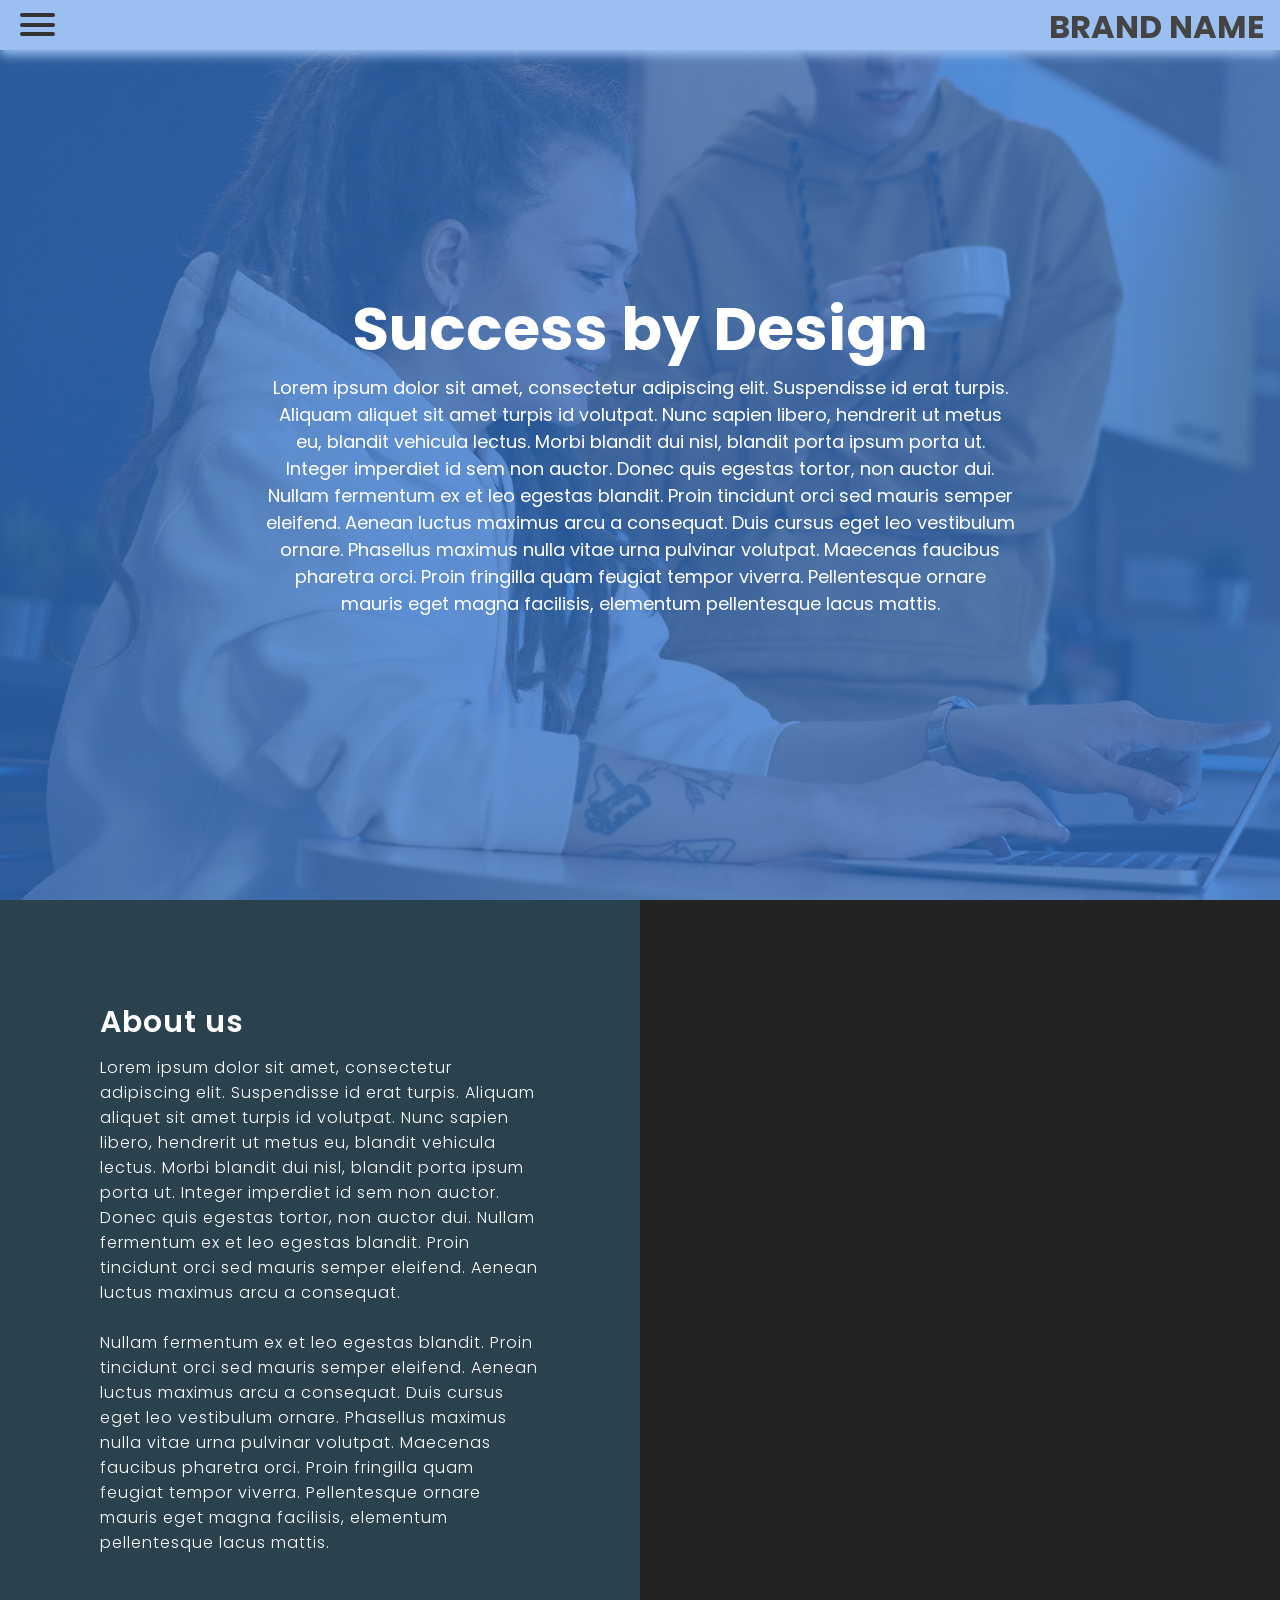
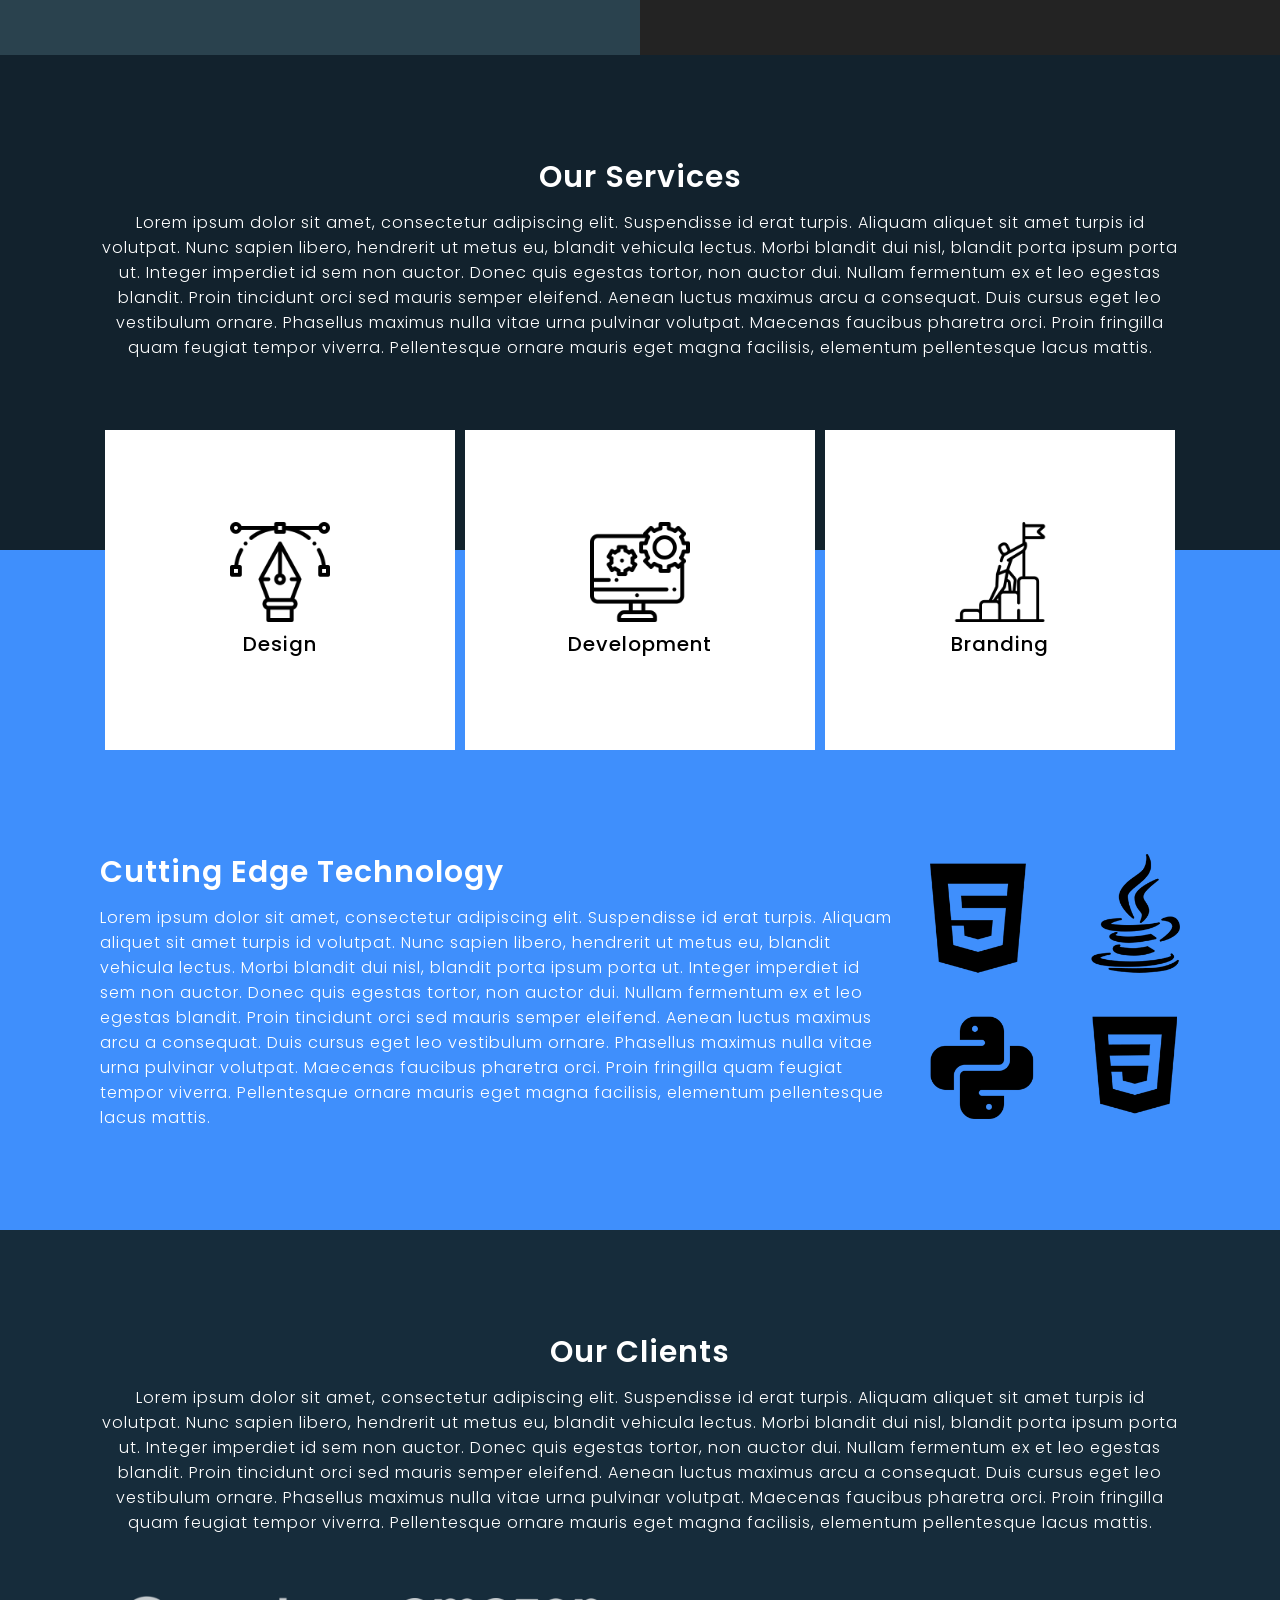
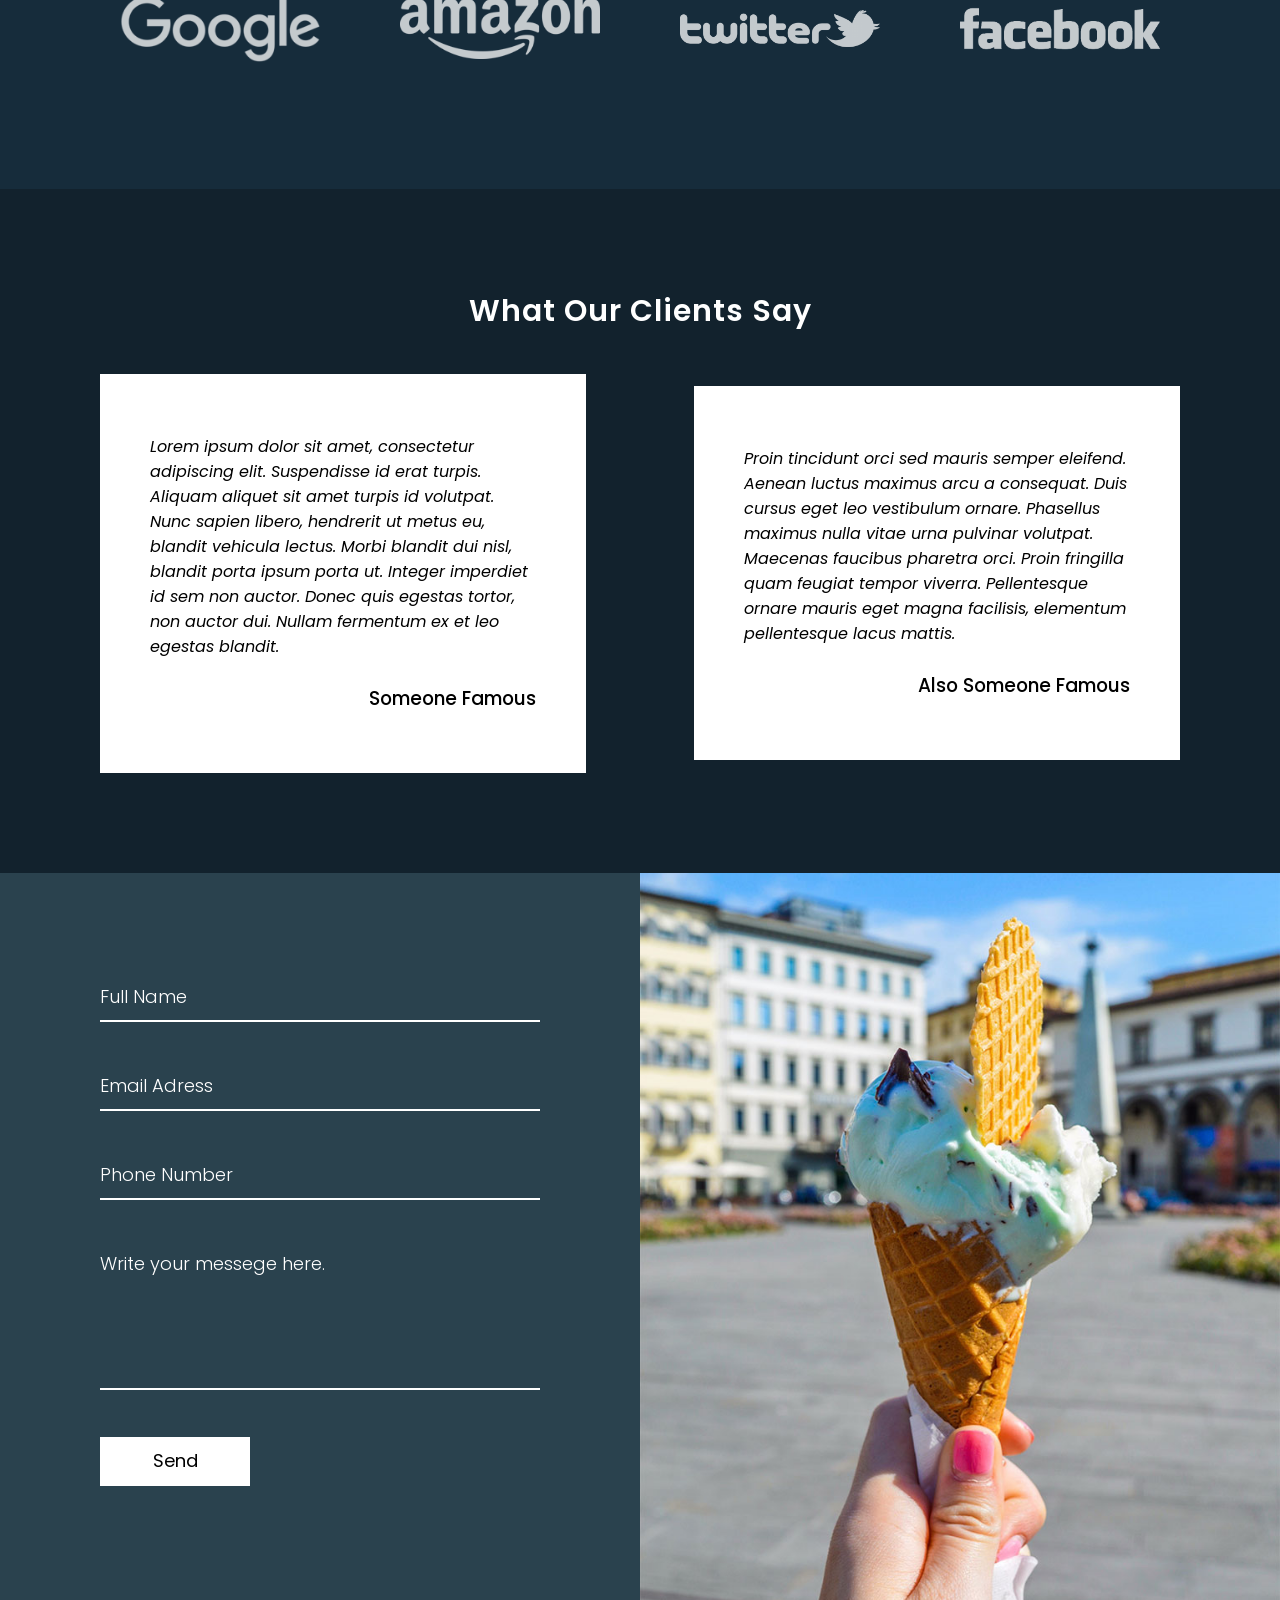
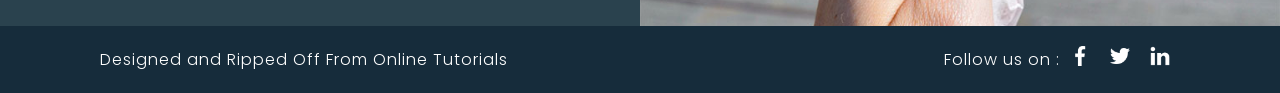
==== commit 386ded9b: "Changed navbar and cleaned up" ====
--- a/index.html
+++ b/index.html
@@ -1,21 +1,30 @@
 <!DOCTYPE html>
-<html lang="en">
+<html lang="en" id="home">
   <head>
     <meta name="viewport" content="width=device-width, initial-scale=1.0" />
     <meta charset="UTF-8" />
     <meta http-equiv="X-UA-Compatible" content="IE=edge" />
     <title>An Ungodly Timesink</title>
     <link rel="stylesheet" href="styles.css" />
+    <link
+      rel="stylesheet"
+      href="https://cdnjs.cloudflare.com/ajax/libs/font-awesome/5.15.3/css/all.min.css"
+      integrity="sha512-iBBXm8fW90+nuLcSKlbmrPcLa0OT92xO1BIsZ+ywDWZCvqsWgccV3gFoRBv0z+8dLJgyAHIhR35VZc2oM/gI1w=="
+      crossorigin="anonymous"
+      referrerpolicy="no-referrer"
+    />
   </head>
   <body>
     <!-- Banner -->
-    <nav role="navigation">
-      <div id="menuToggle">
-        <input type="checkbox" />
-        <span></span>
-        <span></span>
-        <span></span>
-        <ul id="menu">
+    <nav class="navbar">
+      <div class="navbar-container container">
+        <input type="checkbox" name="" id="" />
+        <div class="hamburger" id="">
+          <span class="bar bar1"></span>
+          <span class="bar bar2"></span>
+          <span class="bar bar3"></span>
+        </div>
+        <ul class="menu-items">
           <li><a href="#home">Home</a></li>
           <li><a href="#About">About Us</a></li>
           <li><a href="#Services">Services</a></li>
@@ -24,20 +33,19 @@
           <li><a href="#Test">Testimonials</a></li>
           <li><a href="#Contact">Contact</a></li>
         </ul>
+        <a
+          href="https://www.youtube.com/watch?v=dQw4w9WgXcQ"
+          target="_blank"
+          rel="noopener noreferrer"
+          class="logo"
+          >Brand Name</a
+        >
       </div>
     </nav>
     <div class="banner">
-      <header>
-        <a
-          href="https://www.youtube.com/watch?v=dQw4w9WgXcQ"
-          target="_blank"
-          rel="noopener noreferrer"
-          class="logo"
-          >Brand Name</a
-        >
-      </header>
+      <header class="header"></header>
       <img src="assets/bg.jpg" />
-      <div class="content" id="home">
+      <div class="content" id="">
         <h2>Success by Design</h2>
         <p>
           Lorem ipsum dolor sit amet, consectetur adipiscing elit. Suspendisse
@@ -65,21 +73,12 @@
           blandit dui nisl, blandit porta ipsum porta ut. Integer imperdiet id
           sem non auctor. Donec quis egestas tortor, non auctor dui. Nullam
           fermentum ex et leo egestas blandit. Proin tincidunt orci sed mauris
-          semper eleifend. Aenean luctus maximus arcu a consequat. Duis cursus
-          eget leo vestibulum ornare. Phasellus maximus nulla vitae urna
+          semper eleifend. Aenean luctus maximus arcu a consequat.<br /><br />
+          Nullam fermentum ex et leo egestas blandit. Proin tincidunt orci sed
+          mauris semper eleifend. Aenean luctus maximus arcu a consequat. Duis
+          cursus eget leo vestibulum ornare. Phasellus maximus nulla vitae urna
           pulvinar volutpat. Maecenas faucibus pharetra orci. Proin fringilla
           quam feugiat tempor viverra. Pellentesque ornare mauris eget magna
-          facilisis, elementum pellentesque lacus mattis.<br /><br />Lorem ipsum
-          dolor sit amet, consectetur adipiscing elit. Suspendisse id erat
-          turpis. Aliquam aliquet sit amet turpis id volutpat. Nunc sapien
-          libero, hendrerit ut metus eu, blandit vehicula lectus. Morbi blandit
-          dui nisl, blandit porta ipsum porta ut. Integer imperdiet id sem non
-          auctor. Donec quis egestas tortor, non auctor dui. Nullam fermentum ex
-          et leo egestas blandit. Proin tincidunt orci sed mauris semper
-          eleifend. Aenean luctus maximus arcu a consequat. Duis cursus eget leo
-          vestibulum ornare. Phasellus maximus nulla vitae urna pulvinar
-          volutpat. Maecenas faucibus pharetra orci. Proin fringilla quam
-          feugiat tempor viverra. Pellentesque ornare mauris eget magna
           facilisis, elementum pellentesque lacus mattis.
         </p>
       </div>
@@ -165,6 +164,7 @@
           href="https://www.google.com/"
           target="_blank"
           rel="noopener noreferrer"
+          id="google"
         >
           <img src="assets/brand1.png" alt="" />
         </a>
@@ -172,6 +172,7 @@
           href="https://www.amazon.com/"
           target="_blank"
           rel="noopener noreferrer"
+          id="amazon"
         >
           <img src="assets/brand2.png" alt="" />
         </a>
@@ -179,6 +180,7 @@
           href="https://www.twitter.com/"
           target="_blank"
           rel="noopener noreferrer"
+          id="twitter"
         >
           <img src="assets/brand3.png" alt="" />
         </a>
@@ -186,6 +188,7 @@
           href="https://www.facebook.com/"
           target="_blank"
           rel="noopener noreferrer"
+          id="facebook"
         >
           <img src="assets/brand4.png" alt="" />
         </a>
@@ -284,35 +287,5 @@
       </ul>
     </section>
   </body>
-  <!-- JS SMOOTH SCROLLING -->
-  <script src="https://ajax.googleapis.com/ajax/libs/jquery/3.3.1/jquery.min.js"></script>
-  <script>
-    $(document).ready(function () {
-      // Add smooth scrolling to all links
-      $("a").on("click", function (event) {
-        // Make sure this.hash has a value before overriding default behavior
-        if (this.hash !== "") {
-          // Prevent default anchor click behavior
-          event.preventDefault();
-
-          // Store hash
-          var hash = this.hash;
-
-          // Using jQuery's animate() method to add smooth page scroll
-          // The optional number (800) specifies the number of milliseconds it takes to scroll to the specified area
-          $("html, body").animate(
-            {
-              scrollTop: $(hash).offset().top,
-            },
-            800,
-            function () {
-              // Add hash (#) to URL when done scrolling (default click behavior)
-              window.location.hash = hash;
-            }
-          );
-        } // End if
-      });
-    });
-  </script>
 </html>
 <!-- Totaling  lines of code -->
--- a/styles.css
+++ b/styles.css
@@ -5,118 +5,157 @@
   box-sizing: border-box;
   font-family: "Poppins", sans-serif;
 }
+html {
+  scroll-behavior: smooth;
+}
 body {
   margin: 0;
   padding: 0;
-  /* make it look decent enough */
   background: #232323;
-  /* color: #fff; */
-  overflow-x: hidden; /* needed because hiding the menu on the right side is not perfect,  */
+  overflow-x: hidden;
+}
+
+/* ............/Desktop Navbar/............ */
+
+.navbar-container input[type="checkbox"],
+.navbar-container .hamburger {
+  display: block;
+  color: black;
+}
+.navbar-container {
+  display: block;
+  position: relative;
+  height: 64px;
+}
+.navbar-container input[type="checkbox"] {
+  position: absolute;
+  display: block;
+  height: 32px;
+  width: 30px;
+  top: 20px;
+  left: 20px;
+  z-index: 5;
+  opacity: 0;
+}
+.navbar-container .hamburger {
+  display: block;
+  height: 23px;
+  width: 35px;
+  position: absolute;
+  top: 13px;
+  left: 20px;
+  z-index: 2;
+  display: flex;
+  flex-direction: column;
+  justify-content: space-between;
+}
+.navbar-container .hamburger .bar {
+  display: block;
+  height: 4px;
+  width: 100%;
+  border-radius: 10px;
+  background: #333;
+}
+.navbar-container .hamburger .bar1 {
+  transform-origin: 0% 0%;
+  transition: transform 0.4s ease-in-out;
+}
+.navbar-container .hamburger .bar2 {
+  transition: transform 0.2s ease-in-out;
+}
+.navbar-container .hamburger .bar3 {
+  transform-origin: 0% 100%;
+  transition: transform 0.4s ease-in-out;
+}
+.navbar .menu-items {
+  padding-top: 128rem;
+  background: #fff;
+  height: 4000px;
+  max-width: 300px;
+  transform: translate(-150%);
+  display: flex;
+  flex-direction: column;
+  padding-left: 50px;
+  transition: transform 0.5s ease-in-out;
+  box-shadow: 5px 0px 10px 0px #aaa;
+}
+.navbar .menu-items li {
+  margin-bottom: 1rem;
+  font-size: 1.3rem;
+  font-weight: 500;
+}
+.navbar-container input[type="checkbox"]:checked ~ .menu-items {
+  transform: translateX(0);
+}
+.navbar-container input[type="checkbox"]:checked ~ .hamburger .bar1 {
+  transform: rotate(45deg) translate(-3px, 0px);
+}
+.navbar-container input[type="checkbox"]:checked ~ .hamburger .bar2 {
+  transform: scaleY(0);
+}
+.navbar-container input[type="checkbox"]:checked ~ .hamburger .bar3 {
+  transform: rotate(-45deg) translate(-3px, 0px);
+}
+.navbar {
+  box-shadow: 0px 5px 10px 0px #9abff0;
+  position: fixed;
+  width: 100%;
+  background: #9abff0;
+  color: #000;
+  opacity: 1;
+  height: 50px;
+  z-index: 12;
+}
+.navbar-container {
+  display: flex;
+  height: 64px;
+  align-items: center;
+}
+.menu-items {
+  order: 1;
+  display: flex;
+  margin-right: 5rem;
+}
+.menu-items li {
+  list-style: none;
+  margin-right: 1.5rem;
+  margin-bottom: 0.5rem;
+  font-size: 1.2rem;
+}
+.menu-items a {
+  text-decoration: none;
+  color: #444;
+  font-weight: 500;
+  transition: color 0.3s ease-in-out;
+}
+.menu-items a:hover {
+  color: tomato;
+  transition: color 0.3s ease-in-out;
+}
+.logo {
+  position: absolute;
+  right: 15px;
+  font-size: 2rem;
+  margin-bottom: 10px;
+  color: #444;
+  text-decoration: none;
+  text-transform: uppercase;
+  font-weight: 700;
+}
+li {
+  list-style: none;
 }
 a {
   text-decoration: none;
-  color: #232323;
+  color: #444;
   transition: color 0.25s ease;
 }
 a:hover {
   color: tomato;
 }
-#menuToggle {
-  display: block;
-  position: absolute;
-  top: 50px;
-  right: 50px;
-  z-index: 3;
-  -webkit-user-select: none;
-  user-select: none;
-}
-#menuToggle input {
-  display: block;
-  width: 40px;
-  height: 32px;
-  position: absolute;
-  top: -7px;
-  left: -5px;
-  cursor: pointer;
-  opacity: 0; /* hide this */
-  z-index: 2; /* and place it over the hamburger */
-  -webkit-touch-callout: none;
-}
-/*
-  * Just a quick hamburger
-  */
-#menuToggle span {
-  display: block;
-  width: 33px;
-  height: 4px;
-  margin-bottom: 5px;
-  position: relative;
-  background: #fff;
-  border-radius: 3px;
-  z-index: 1;
-  transform-origin: 4px 0px;
-  transition: transform 0.25s /*cubic-bezier(0.77, 0.2, 0.05, 1)*/,
-    background 0.25s /*cubic-bezier(0.77, 0.2, 0.05, 1), opacity 1s step-end;*/
-}
-#menuToggle span:first-child {
-  transform-origin: 0% 0%;
-}
-#menuToggle span:nth-last-child(2) {
-  transform-origin: 0% 100%;
-}
-/* 
-  * Transform all the slices of hamburger
-  * into a crossmark.
-  */
-#menuToggle input:checked ~ span {
-  opacity: 1;
-  transform: rotate(45deg) translate(-2px, -1px);
-  background: #232323;
-}
-/*
-  * But let's hide the middle one.
-  */
-#menuToggle input:checked ~ span:nth-last-child(3) {
-  opacity: 0;
-  transform: rotate(0deg) scale(0.2, 0.2);
-}
-/*
-  * Oh yeah and the last one should go the other direction
-  */
-#menuToggle input:checked ~ span:nth-last-child(2) {
-  opacity: 1;
-  transform: rotate(-45deg) translate(0, -1px);
-}
-/*
-  * Make this absolute positioned
-  * at the top left of the screen
-  */
-#menu {
-  position: absolute;
-  width: 300px;
-  margin: -100px 0 0 0;
-  padding: 50px;
-  padding-top: 125px;
-  right: -100px;
-  background: #ededed;
-  list-style-type: none;
-  -webkit-font-smoothing: antialiased;
-  /* to stop flickering of text in safari */
-  transform-origin: 0% 0%;
-  transform: translate(100%, 0);
-  transition: transform 0.25s /*cubic-bezier(0.77, 0.2, 0.05, 1);*/
-}
-#menu li {
-  padding: 10px 0;
-  font-size: 22px;
-}
-/*
-  * And let's fade it in from the left
-  */
-#menuToggle input:checked ~ ul {
-  transform: none;
-  opacity: 1;
-}
+
+/* ............/Banner/............ */
+
 .banner {
   position: relative;
   width: 100%;
@@ -159,22 +198,9 @@
   align-items: center;
   z-index: 1;
 }
-.banner header .logo {
-  color: #fff;
-  text-decoration: none;
-  font-size: 24px;
-  text-transform: uppercase;
-  font-weight: 700;
-  letter-spacing: 1px;
-}
-/* .banner header .hamburger-menu {
-  position: relative;
-  width: 36px;
-  height: 28px;
-  background: url(assets/toggle.png);
-  background-size: cover;
-  cursor: pointer; 
-}*/
+
+/* ............/About Us/............ */
+
 .about {
   position: relative;
   width: 100%;
@@ -204,6 +230,9 @@
   background-size: cover;
   background-position: center;
 }
+
+/* ............/Services/............ */
+
 .services {
   background: #12222d;
   padding: 100px;
@@ -220,20 +249,25 @@
 .services .container .serviceBx {
   position: relative;
   background: #fff;
+  margin: auto;
+  margin-top: 10px;
   width: 350px;
-  height: 400px;
+  height: 320px;
   display: flex;
   justify-content: center;
   align-items: center;
 }
-/* .services .container .serviceBx img {
+.services .container .serviceBx img {
   max-width: 100px;
 }
 .services .container .serviceBx h2 {
   font-weight: 500;
   font-size: 20px;
   letter-spacing: 1px;
-} */
+}
+
+/* ............/Tech/............ */
+
 .technology {
   background: #3f8ffc;
   width: 100%;
@@ -253,6 +287,9 @@
 .technology .imgBx img {
   max-width: 100%;
 }
+
+/* ............/Clients/............ */
+
 .client {
   background: #162c3b;
   padding: 100px;
@@ -269,11 +306,15 @@
   max-width: 200px;
   margin: 20px;
   opacity: 0.25;
+  opacity: 0.75;
   cursor: pointer;
 }
 .client .imgBx img:hover {
   opacity: 1;
 }
+
+/* ............/Testimonials/............ */
+
 .testimonials {
   position: relative;
   padding: 100px;
@@ -285,7 +326,6 @@
   justify-content: space-between;
   align-items: center;
   margin-top: 40px;
-  flex-wrap: wrap;
 }
 .testimonials .container .contentBx {
   background: #fff;
@@ -305,6 +345,9 @@
   font-weight: 500;
   color: #000;
 }
+
+/* ............/Contact Us/............ */
+
 .contact {
   padding: 100px;
   background: #162c3b;
@@ -317,9 +360,7 @@
   width: 50%;
 }
 .redbg {
-  background: url(assets/red.jpg) !important;
-  background-size: cover;
-  background-position: center;
+  background-color: aqua;
 }
 .form .inputBx {
   margin-bottom: 40px;
@@ -363,6 +404,9 @@
   cursor: pointer;
   font-weight: 400;
 }
+
+/* ............/Footer/............ */
+
 .footer {
   background: #162c3b;
   padding: 20px 100px;
@@ -388,6 +432,90 @@
   max-width: 20px;
 }
 @media (max-width: 768px) {
+  /* ............/Media Query/............ */
+  .navbar-container {
+    display: block;
+    position: relative;
+    height: 64px;
+  }
+  .navbar-container input[type="checkbox"] {
+    position: absolute;
+    display: block;
+    height: 32px;
+    width: 30px;
+    top: 20px;
+    left: 20px;
+    z-index: 5;
+    opacity: 0;
+  }
+  .navbar-container .hamburger {
+    display: block;
+    height: 23px;
+    width: 35px;
+    position: absolute;
+    top: 15px;
+    left: 20px;
+    z-index: 2;
+    display: flex;
+    flex-direction: column;
+    justify-content: space-between;
+  }
+  .navbar-container .hamburger .bar {
+    display: block;
+    height: 4px;
+    width: 100%;
+    border-radius: 10px;
+    background: #333;
+  }
+  .navbar-container .hamburger .bar1 {
+    transform-origin: 0% 0%;
+    transition: transform 0.4s ease-in-out;
+  }
+  .navbar-container .hamburger .bar2 {
+    transition: transform 0.2s ease-in-out;
+  }
+  .navbar-container .hamburger .bar3 {
+    transform-origin: 0% 100%;
+    transition: transform 0.4s ease-in-out;
+  }
+  .navbar .menu-items {
+    padding-top: 100px;
+    background: #fff;
+    height: 100vh;
+    max-width: 300px;
+    transform: translate(-150%);
+    display: flex;
+    flex-direction: column;
+    margin-left: -40px;
+    padding-left: 50px;
+    transition: transform 0.5s ease-in-out;
+    box-shadow: 5px 0px 10px 0px #aaa;
+    z-index: 10;
+    overflow-y: auto;
+  }
+  .navbar .menu-items li {
+    margin-bottom: 1rem;
+    font-size: 1.3rem;
+    font-weight: 500;
+  }
+  .logo {
+    position: absolute;
+    top: 5px;
+    right: 15px;
+    font-size: 1.7rem;
+  }
+  .navbar-container input[type="checkbox"]:checked ~ .menu-items {
+    transform: translateX(0);
+  }
+  .navbar-container input[type="checkbox"]:checked ~ .hamburger .bar1 {
+    transform: rotate(45deg) translate(-3px, 0px);
+  }
+  .navbar-container input[type="checkbox"]:checked ~ .hamburger .bar2 {
+    transform: scaleY(0);
+  }
+  .navbar-container input[type="checkbox"]:checked ~ .hamburger .bar3 {
+    transform: rotate(-45deg) translate(-3px, 0px);
+  }
   .banner {
     padding: 50px;
     height: 110%;
@@ -398,12 +526,9 @@
   .banner header .logo {
     font-size: 20px;
   }
-  .banner header .hamburger-menu {
-    width: 25px;
-    height: 20px;
-  }
   .banner .content h2 {
     font-size: 36px;
+    padding-top: 50px;
   }
   .banner .content p {
     font-size: 18px;
@@ -416,10 +541,7 @@
     width: 100%;
   }
   .about .imgBx {
-    width: 100%;
-    padding: 50px;
-    min-height: 400px;
-    text-align: center;
+    display: none;
   }
   .services {
     padding: 50px;
@@ -447,6 +569,7 @@
     padding: 50px;
   }
   .client .imgBx {
+    display: hidden;
     justify-content: center;
   }
   .testimonials {
@@ -455,11 +578,11 @@
   }
   .testimonials .container {
     flex-direction: column;
+    text-align: center;
   }
   .testimonials .container .contentBx {
     padding: 40px 40px;
-    width: 170%;
-    transform: translateX(-65px);
+    width: 80vw;
     margin-bottom: 40px;
   }
   .testimonials .container .contentBx:last-child {
@@ -477,3 +600,10 @@
     margin-bottom: 20px;
   }
 }
+@media (max-width: 1250px) {
+  .technology .imgBx img {
+    display: flex;
+    justify-items: center;
+    max-width: 250px;
+  }
+}
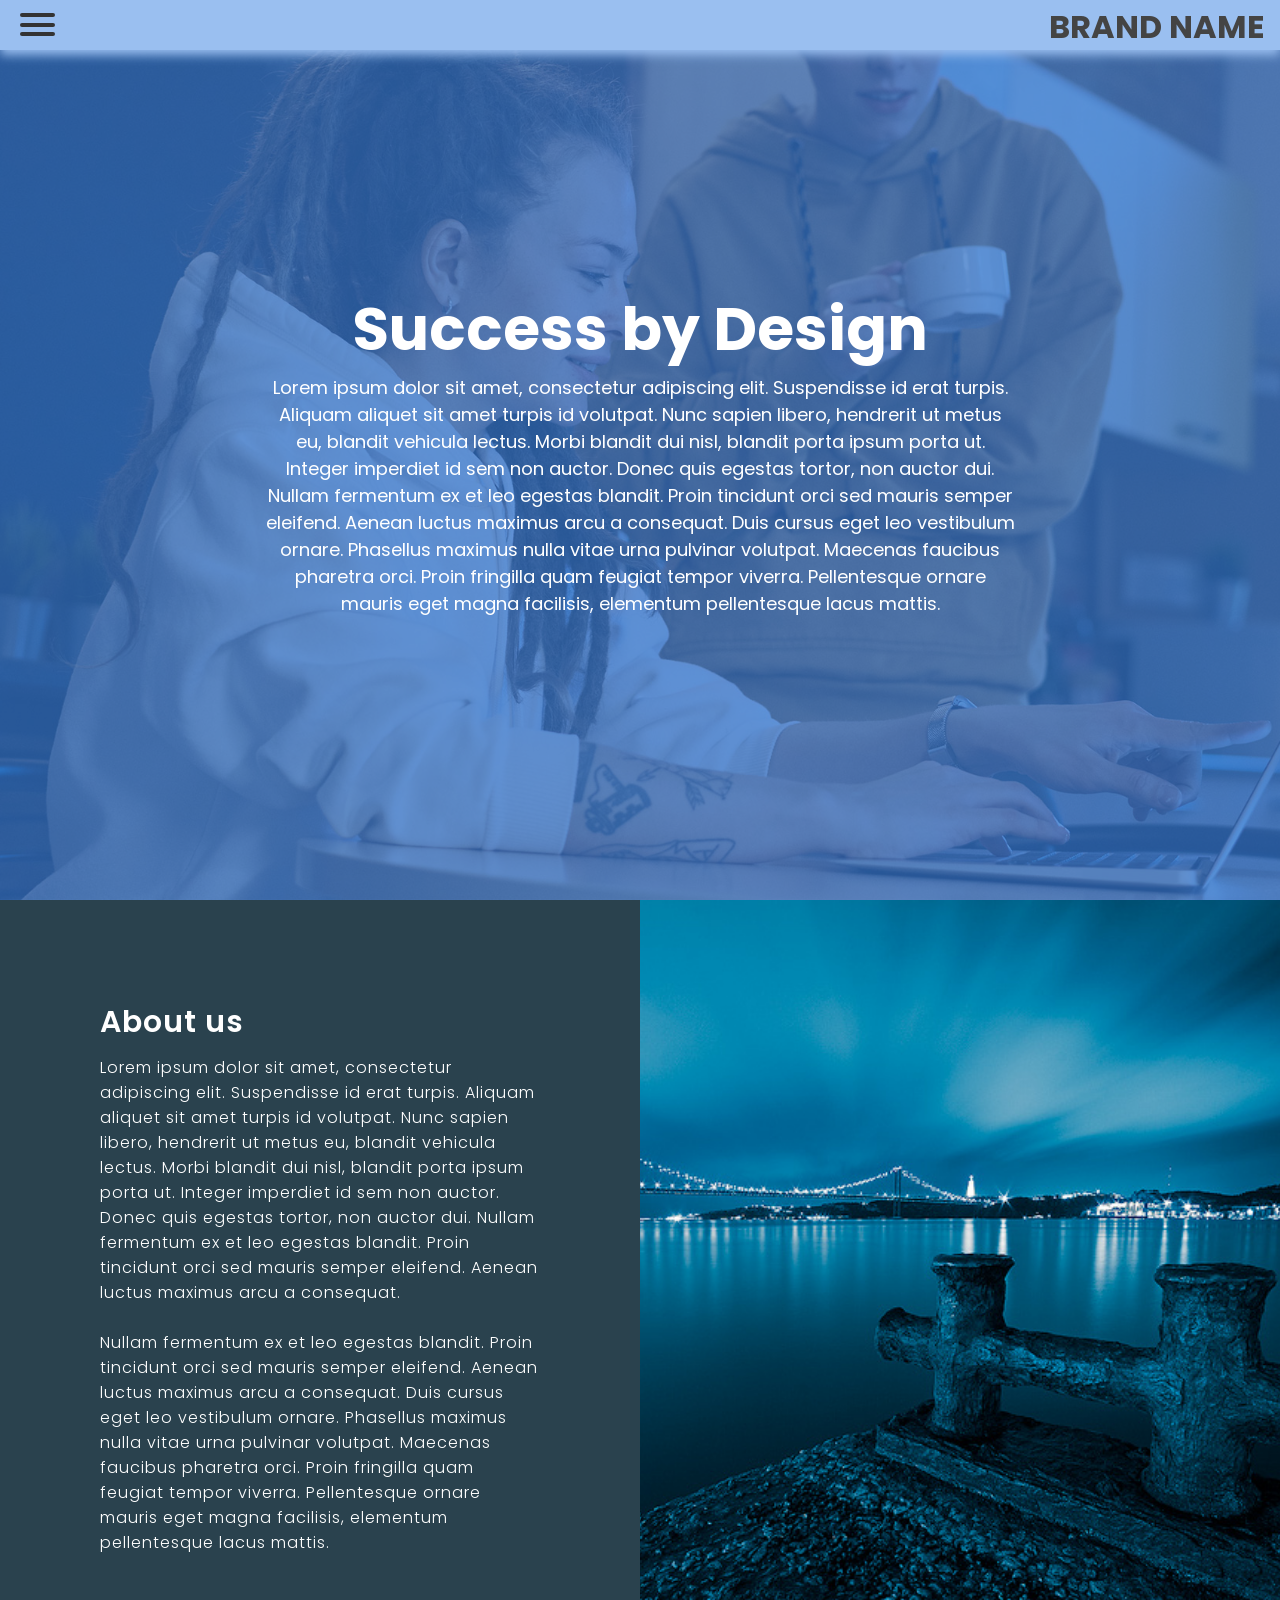
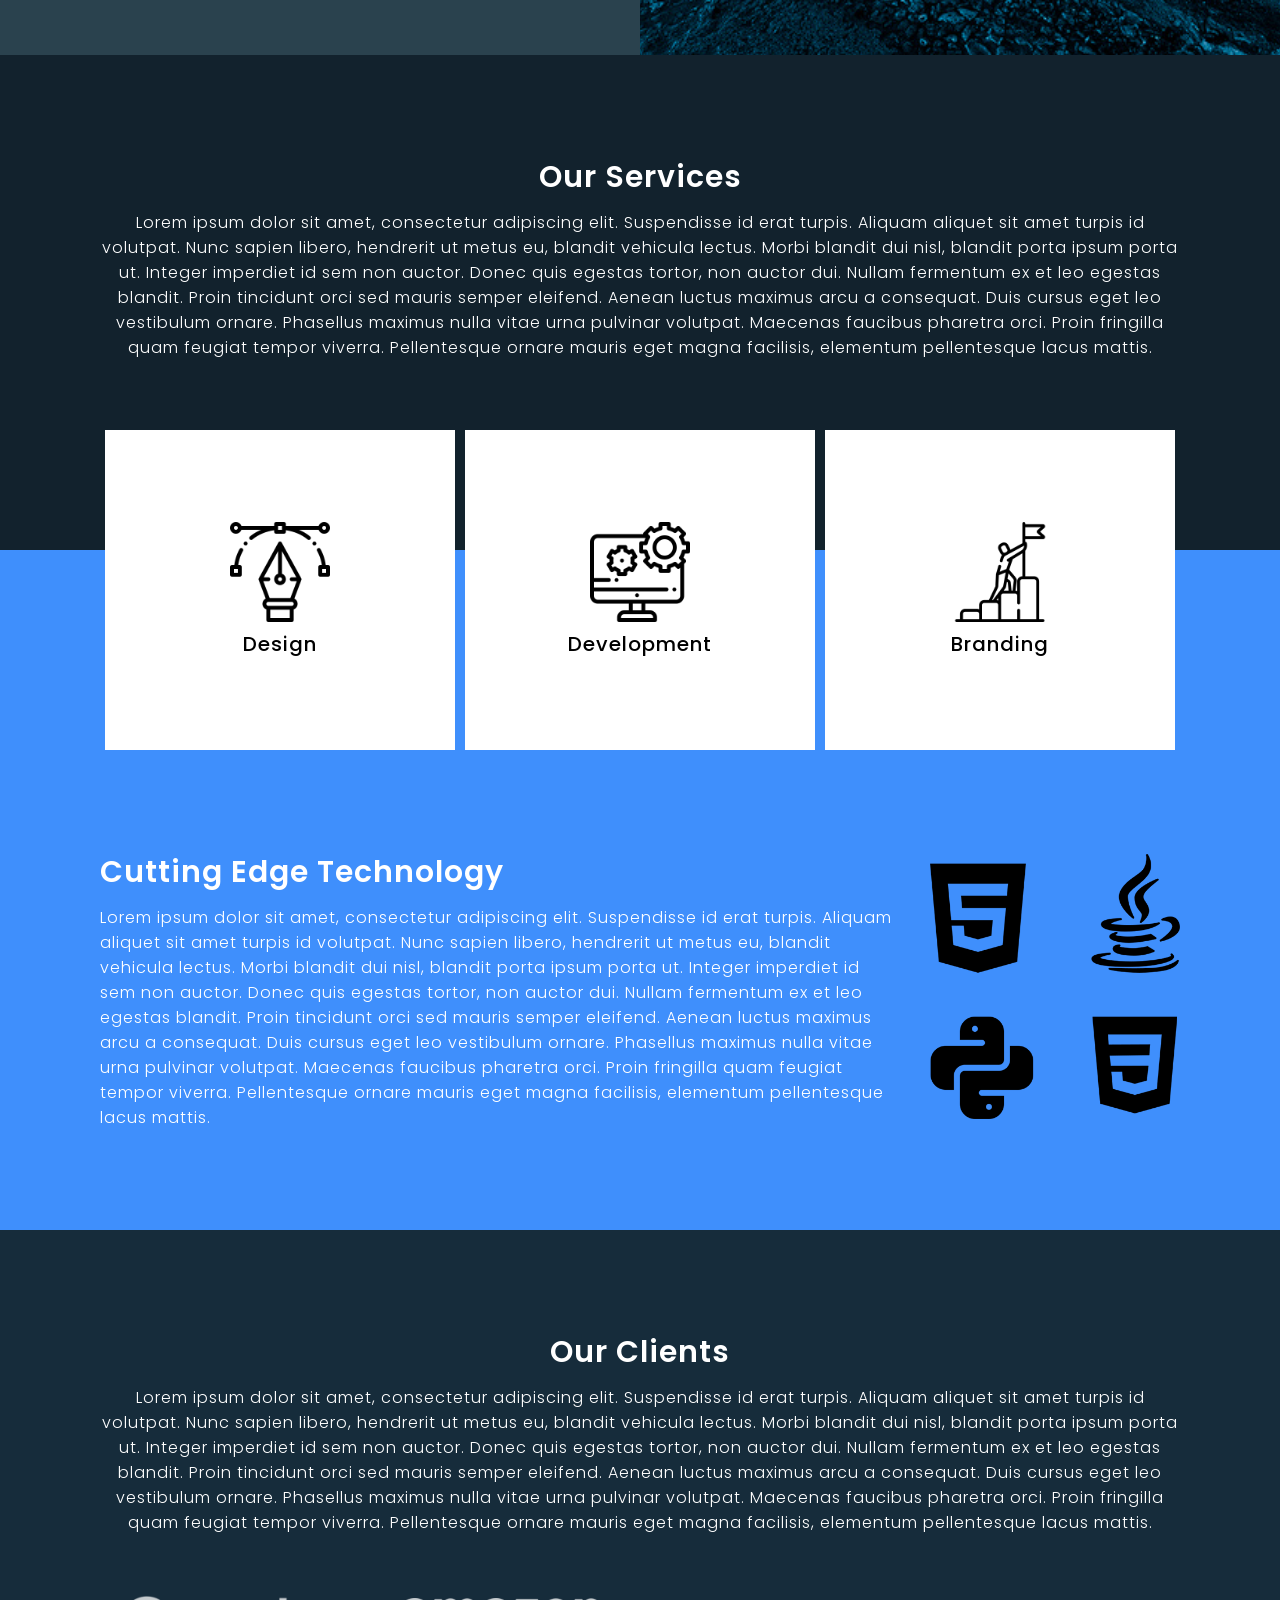
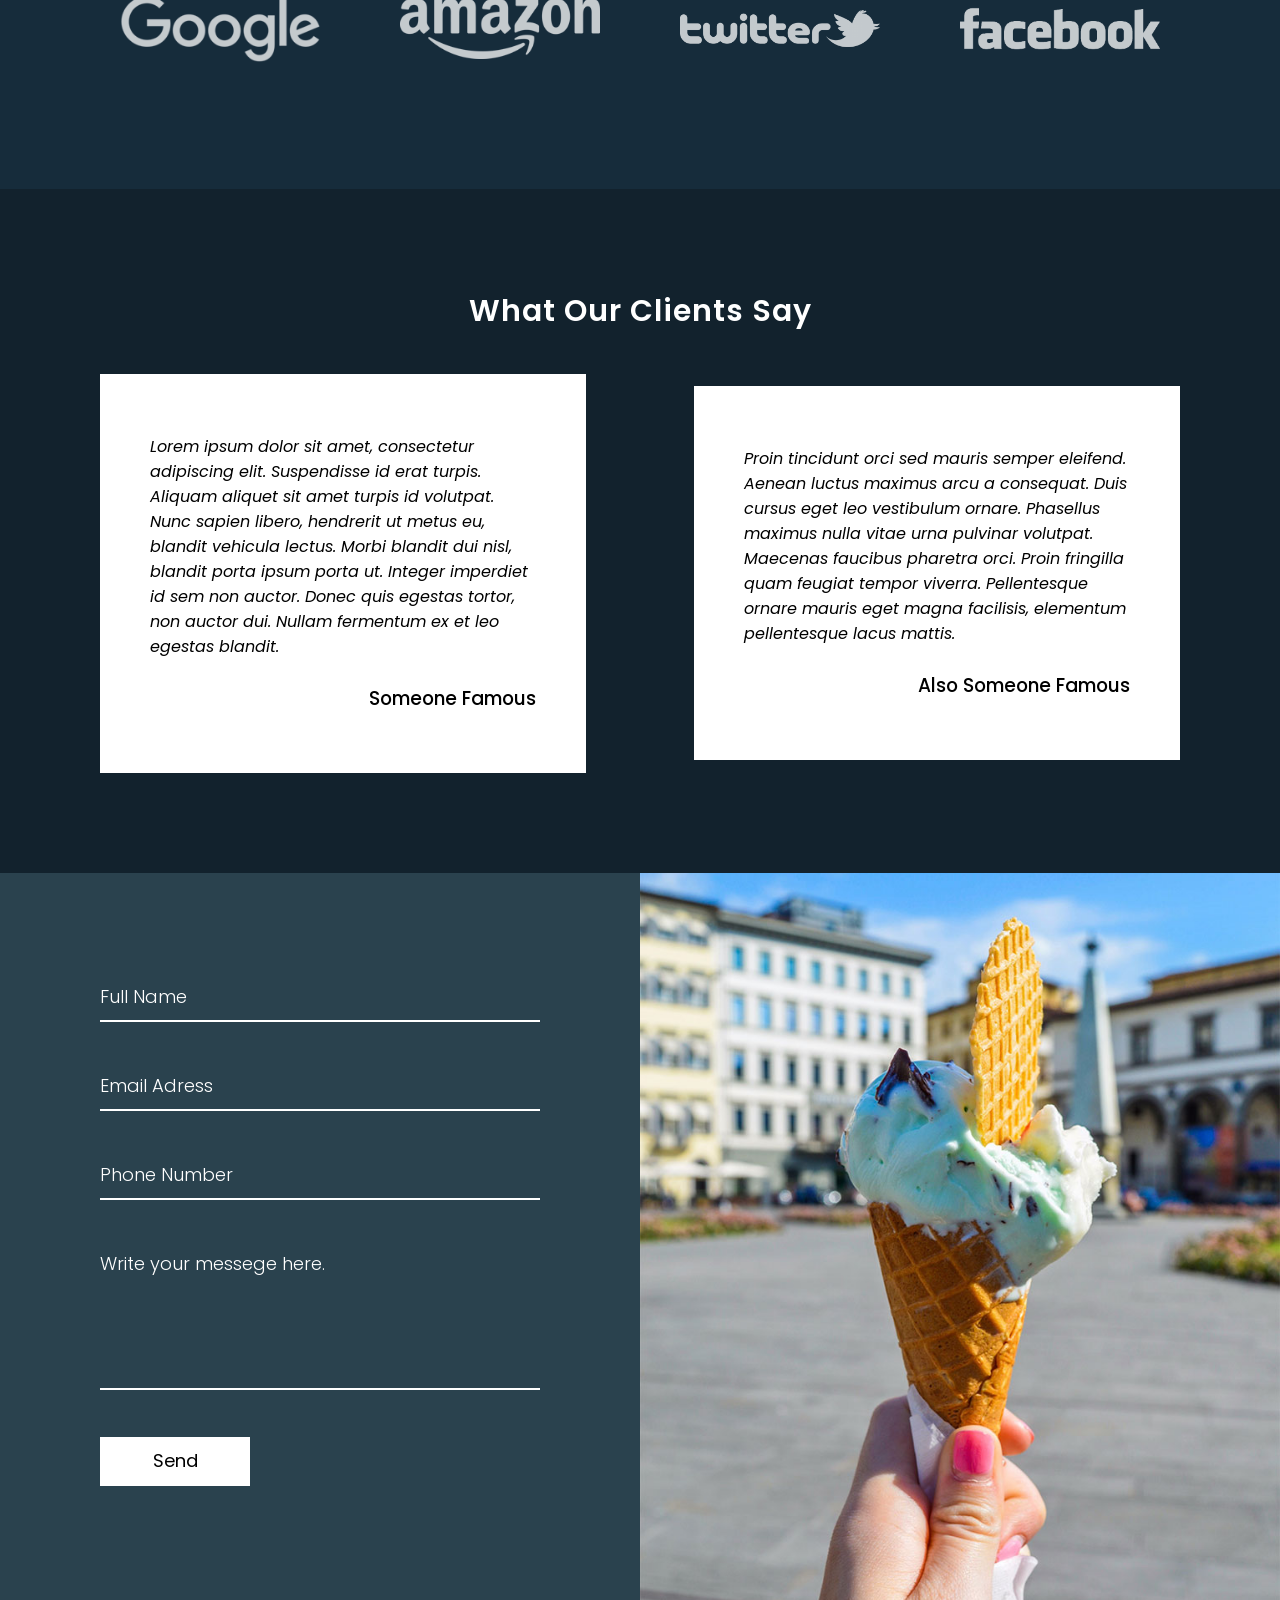
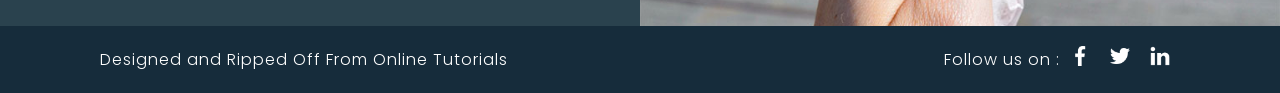
==== commit f9bdf044: "adjusted menu on mobile. Changed window to match color pallet.  Cleaned up code, functionality uncha" ====
--- a/index.html
+++ b/index.html
@@ -4,21 +4,14 @@
     <meta name="viewport" content="width=device-width, initial-scale=1.0" />
     <meta charset="UTF-8" />
     <meta http-equiv="X-UA-Compatible" content="IE=edge" />
-    <title>An Ungodly Timesink</title>
+    <title>Website Template</title>
     <link rel="stylesheet" href="styles.css" />
-    <link
-      rel="stylesheet"
-      href="https://cdnjs.cloudflare.com/ajax/libs/font-awesome/5.15.3/css/all.min.css"
-      integrity="sha512-iBBXm8fW90+nuLcSKlbmrPcLa0OT92xO1BIsZ+ywDWZCvqsWgccV3gFoRBv0z+8dLJgyAHIhR35VZc2oM/gI1w=="
-      crossorigin="anonymous"
-      referrerpolicy="no-referrer"
-    />
   </head>
   <body>
     <!-- Banner -->
     <nav class="navbar">
       <div class="navbar-container container">
-        <input type="checkbox" name="" id="" />
+        <input type="checkbox" name="" id="" class="toggle" />
         <div class="hamburger" id="">
           <span class="bar bar1"></span>
           <span class="bar bar2"></span>
@@ -287,5 +280,47 @@
       </ul>
     </section>
   </body>
+
+  <!-- .................../ JS Code for smooth scrolling /...................... -->
+
+  <script src="https://ajax.googleapis.com/ajax/libs/jquery/3.3.1/jquery.min.js"></script>
+  <script>
+    $(document).ready(function () {
+      // Add smooth scrolling to all links
+      $("a").on("click", function (event) {
+        // Make sure this.hash has a value before overriding default behavior
+        if (this.hash !== "") {
+          // Prevent default anchor click behavior
+          event.preventDefault();
+
+          // Store hash
+          var hash = this.hash;
+
+          // Using jQuery's animate() method to add smooth page scroll
+          // The optional number (800) specifies the number of milliseconds it takes to scroll to the specified area
+          $("html, body").animate(
+            {
+              scrollTop: $(hash).offset().top,
+            },
+            800,
+            function () {
+              // Add hash (#) to URL when done scrolling (default click behavior)
+              window.location.hash = hash;
+            }
+          );
+        } // End if
+      });
+    });
+  </script>
+  <script>
+    function hideMenu() {
+      let menuOpen = document.querySelector(".toggle").checked;
+
+      if ((menuOpen = true)) {
+        document.querySelector(".toggle").checked = false;
+      }
+    }
+    window.addEventListener("scroll", hideMenu);
+  </script>
 </html>
 <!-- Totaling  lines of code -->
--- a/styles.css
+++ b/styles.css
@@ -5,9 +5,6 @@
   box-sizing: border-box;
   font-family: "Poppins", sans-serif;
 }
-html {
-  scroll-behavior: smooth;
-}
 body {
   margin: 0;
   padding: 0;
@@ -22,12 +19,22 @@
   display: block;
   color: black;
 }
-.navbar-container {
-  display: block;
-  position: relative;
+.navbar {
+  box-shadow: 0px 5px 10px 0px #9abff0;
+  position: fixed;
+  width: 100%;
+  background: #9abff0;
+  color: #000;
+  opacity: 1;
+  height: 50px;
+  z-index: 12;
+}
+.navbar .navbar-container {
+  display: flex;
   height: 64px;
-}
-.navbar-container input[type="checkbox"] {
+  align-items: center;
+}
+.navbar .navbar-container input[type="checkbox"] {
   position: absolute;
   display: block;
   height: 32px;
@@ -37,7 +44,19 @@
   z-index: 5;
   opacity: 0;
 }
-.navbar-container .hamburger {
+.navbar .navbar-container input[type="checkbox"]:checked ~ .menu-items {
+  transform: translateX(0);
+}
+.navbar .navbar-container input[type="checkbox"]:checked ~ .hamburger .bar1 {
+  transform: rotate(45deg) translate(-3px, 0px);
+}
+.navbar .navbar-container input[type="checkbox"]:checked ~ .hamburger .bar2 {
+  transform: scaleY(0);
+}
+.navbar .navbar-container input[type="checkbox"]:checked ~ .hamburger .bar3 {
+  transform: rotate(-45deg) translate(-3px, 0px);
+}
+.navbar .navbar-container .hamburger {
   display: block;
   height: 23px;
   width: 35px;
@@ -49,25 +68,25 @@
   flex-direction: column;
   justify-content: space-between;
 }
-.navbar-container .hamburger .bar {
+.navbar .navbar-container .hamburger .bar {
   display: block;
   height: 4px;
   width: 100%;
   border-radius: 10px;
   background: #333;
 }
-.navbar-container .hamburger .bar1 {
+.navbar .navbar-container .hamburger .bar1 {
   transform-origin: 0% 0%;
   transition: transform 0.4s ease-in-out;
 }
-.navbar-container .hamburger .bar2 {
+.navbar .navbar-container .hamburger .bar2 {
   transition: transform 0.2s ease-in-out;
 }
-.navbar-container .hamburger .bar3 {
+.navbar .navbar-container .hamburger .bar3 {
   transform-origin: 0% 100%;
   transition: transform 0.4s ease-in-out;
 }
-.navbar .menu-items {
+.navbar .navbar-container .menu-items {
   padding-top: 128rem;
   background: #fff;
   height: 4000px;
@@ -79,60 +98,24 @@
   transition: transform 0.5s ease-in-out;
   box-shadow: 5px 0px 10px 0px #aaa;
 }
-.navbar .menu-items li {
+.navbar .navbar-container .menu-items li {
+  list-style: none;
   margin-bottom: 1rem;
-  font-size: 1.3rem;
+  font-size: 1.2rem;
   font-weight: 500;
-}
-.navbar-container input[type="checkbox"]:checked ~ .menu-items {
-  transform: translateX(0);
-}
-.navbar-container input[type="checkbox"]:checked ~ .hamburger .bar1 {
-  transform: rotate(45deg) translate(-3px, 0px);
-}
-.navbar-container input[type="checkbox"]:checked ~ .hamburger .bar2 {
-  transform: scaleY(0);
-}
-.navbar-container input[type="checkbox"]:checked ~ .hamburger .bar3 {
-  transform: rotate(-45deg) translate(-3px, 0px);
-}
-.navbar {
-  box-shadow: 0px 5px 10px 0px #9abff0;
-  position: fixed;
-  width: 100%;
-  background: #9abff0;
-  color: #000;
-  opacity: 1;
-  height: 50px;
-  z-index: 12;
-}
-.navbar-container {
-  display: flex;
-  height: 64px;
-  align-items: center;
-}
-.menu-items {
-  order: 1;
-  display: flex;
-  margin-right: 5rem;
-}
-.menu-items li {
-  list-style: none;
-  margin-right: 1.5rem;
-  margin-bottom: 0.5rem;
-  font-size: 1.2rem;
-}
-.menu-items a {
+  padding-right: 10px;
+}
+.navbar .navbar-container .menu-items a {
   text-decoration: none;
   color: #444;
   font-weight: 500;
   transition: color 0.3s ease-in-out;
 }
-.menu-items a:hover {
+.navbar .navbar-container .menu-items a:hover {
   color: tomato;
   transition: color 0.3s ease-in-out;
 }
-.logo {
+.navbar .navbar-container .logo {
   position: absolute;
   right: 15px;
   font-size: 2rem;
@@ -142,17 +125,6 @@
   text-transform: uppercase;
   font-weight: 700;
 }
-li {
-  list-style: none;
-}
-a {
-  text-decoration: none;
-  color: #444;
-  transition: color 0.25s ease;
-}
-a:hover {
-  color: tomato;
-}
 
 /* ............/Banner/............ */
 
@@ -438,59 +410,11 @@
     position: relative;
     height: 64px;
   }
-  .navbar-container input[type="checkbox"] {
-    position: absolute;
-    display: block;
-    height: 32px;
-    width: 30px;
-    top: 20px;
-    left: 20px;
-    z-index: 5;
-    opacity: 0;
-  }
-  .navbar-container .hamburger {
-    display: block;
-    height: 23px;
-    width: 35px;
-    position: absolute;
-    top: 15px;
-    left: 20px;
-    z-index: 2;
-    display: flex;
-    flex-direction: column;
-    justify-content: space-between;
-  }
-  .navbar-container .hamburger .bar {
-    display: block;
-    height: 4px;
-    width: 100%;
-    border-radius: 10px;
-    background: #333;
-  }
-  .navbar-container .hamburger .bar1 {
-    transform-origin: 0% 0%;
-    transition: transform 0.4s ease-in-out;
-  }
-  .navbar-container .hamburger .bar2 {
-    transition: transform 0.2s ease-in-out;
-  }
-  .navbar-container .hamburger .bar3 {
-    transform-origin: 0% 100%;
-    transition: transform 0.4s ease-in-out;
-  }
   .navbar .menu-items {
     padding-top: 100px;
-    background: #fff;
-    height: 100vh;
-    max-width: 300px;
-    transform: translate(-150%);
-    display: flex;
-    flex-direction: column;
+    height: 500px;
+    max-width: 200px;
     margin-left: -40px;
-    padding-left: 50px;
-    transition: transform 0.5s ease-in-out;
-    box-shadow: 5px 0px 10px 0px #aaa;
-    z-index: 10;
     overflow-y: auto;
   }
   .navbar .menu-items li {
@@ -504,18 +428,6 @@
     right: 15px;
     font-size: 1.7rem;
   }
-  .navbar-container input[type="checkbox"]:checked ~ .menu-items {
-    transform: translateX(0);
-  }
-  .navbar-container input[type="checkbox"]:checked ~ .hamburger .bar1 {
-    transform: rotate(45deg) translate(-3px, 0px);
-  }
-  .navbar-container input[type="checkbox"]:checked ~ .hamburger .bar2 {
-    transform: scaleY(0);
-  }
-  .navbar-container input[type="checkbox"]:checked ~ .hamburger .bar3 {
-    transform: rotate(-45deg) translate(-3px, 0px);
-  }
   .banner {
     padding: 50px;
     height: 110%;
